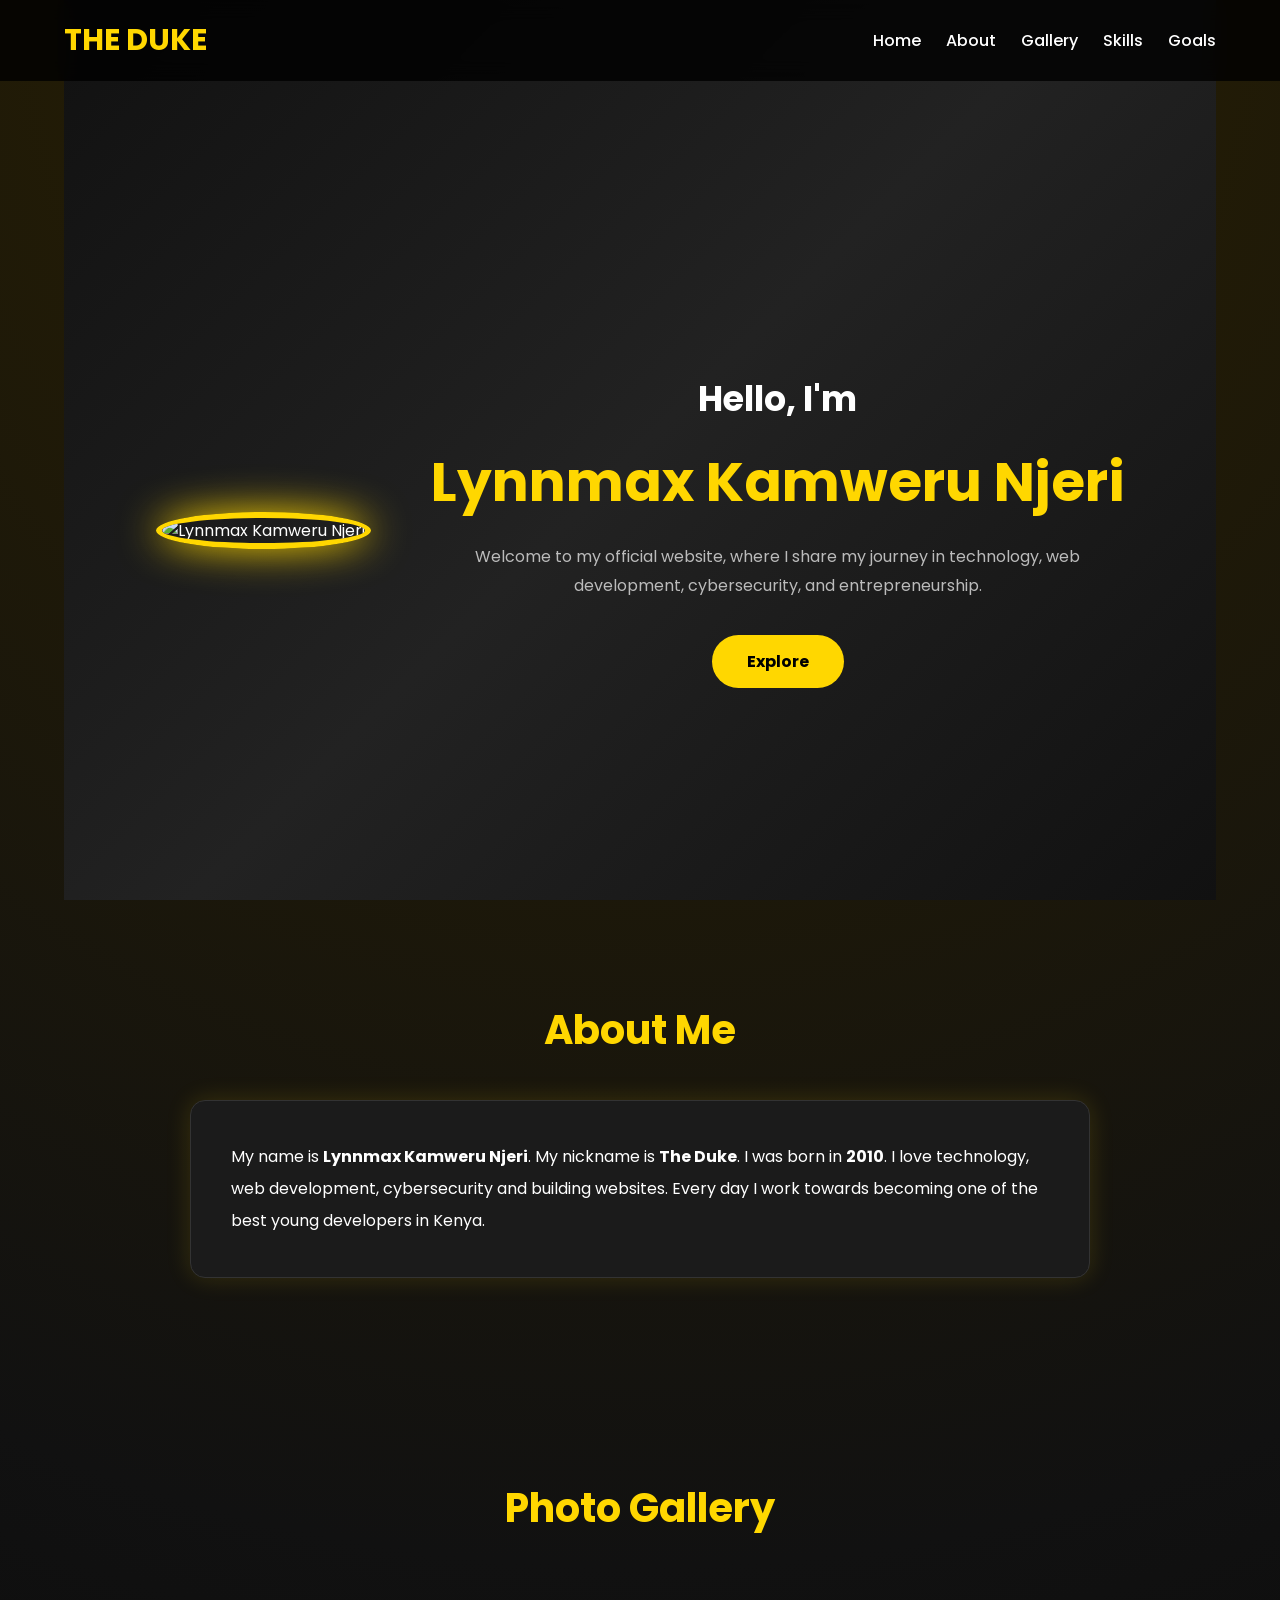
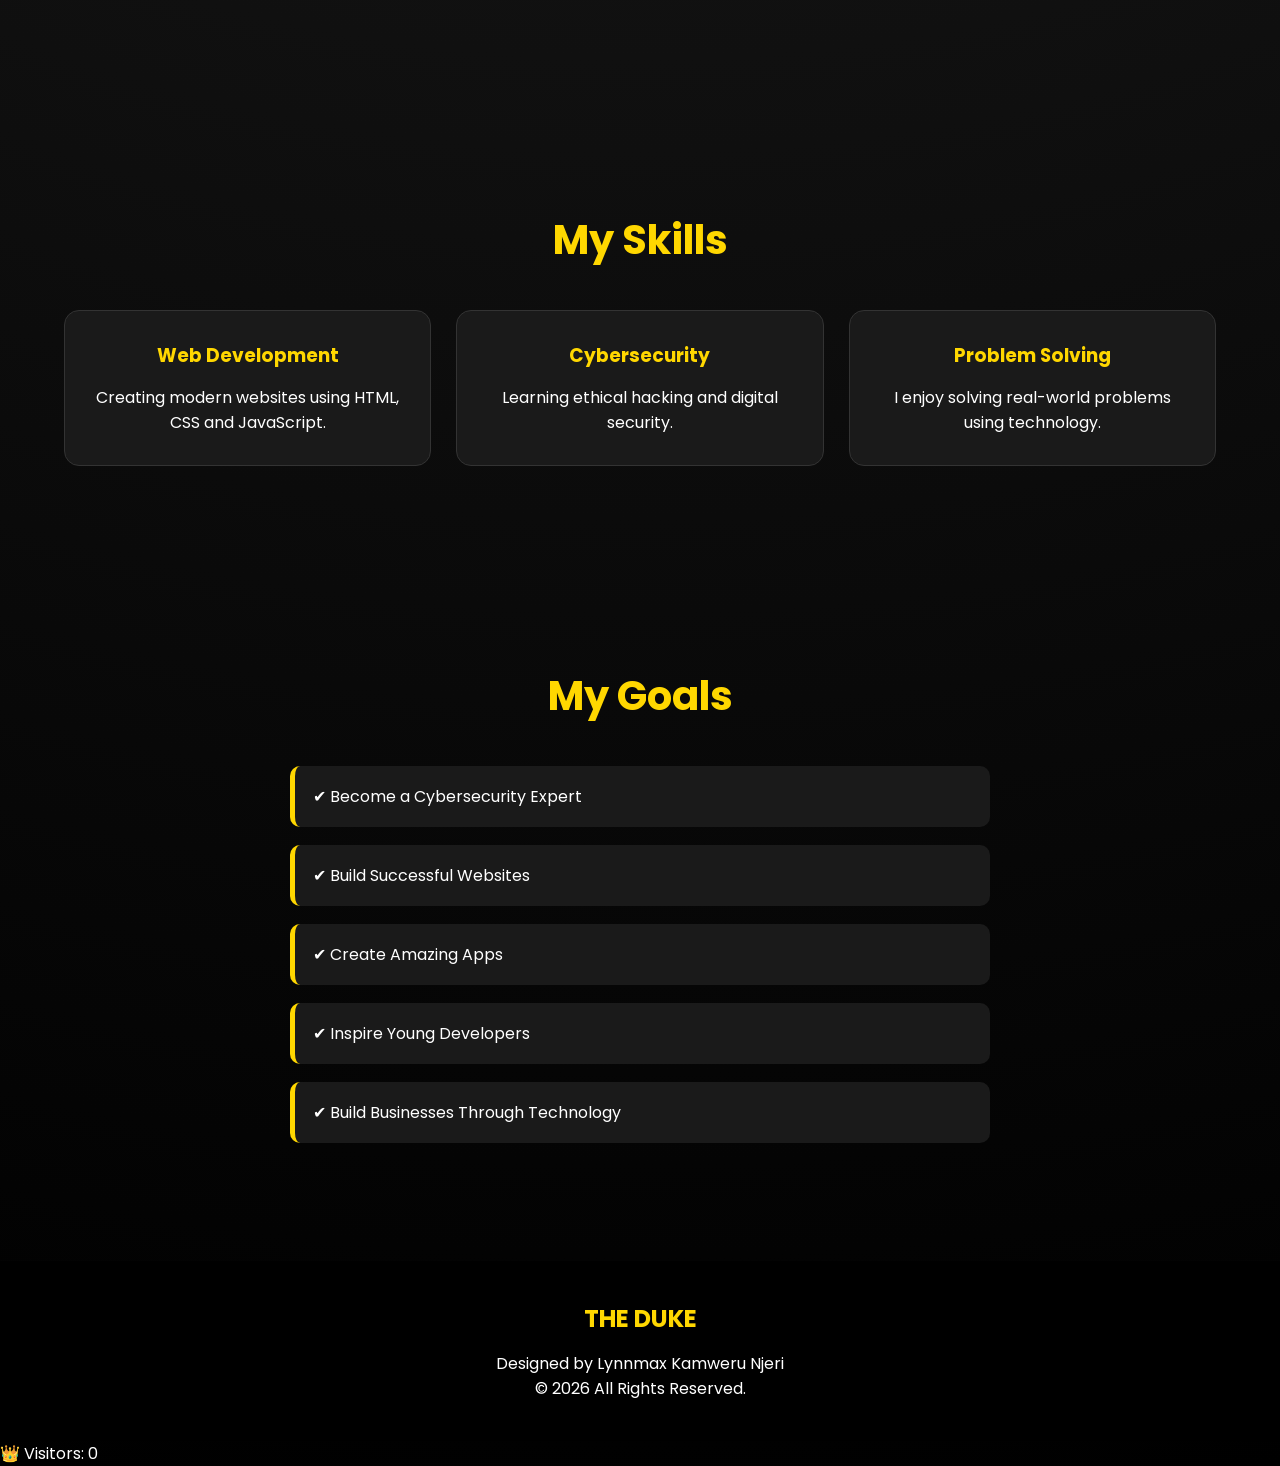
==== index.html @ bd5ee266 "Rename index (1).html to index.html" ====
<!DOCTYPE html>
<html lang="en">
<head>
<meta charset="UTF-8">
<meta name="viewport" content="width=device-width, initial-scale=1.0">

<title>About The Duke | Lynnmax Kamweru Njeri</title>

<link rel="stylesheet" href="style.css">

<link rel="preconnect" href="https://fonts.googleapis.com">
<link href="https://fonts.googleapis.com/css2?family=Poppins:wght@300;400;600;700&display=swap" rel="stylesheet">

</head>
<body>

<header>

<nav>

<h2 class="logo">THE DUKE</h2>

<ul>

<li><a href="#home">Home</a></li>

<li><a href="#about">About</a></li>

<li><a href="#gallery">Gallery</a></li>

<li><a href="#skills">Skills</a></li>

<li><a href="#goals">Goals</a></li>

</ul>

</nav>

</header>

<section class="hero" id="home">

<div class="hero-content">

<div class="profile">
    <img src="images/photo1.jpg" alt="Lynnmax Kamweru Njeri">
</div>

<div class="hero-text">
    <h1>Hello, I'm</h1>
    <h2>Lynnmax Kamweru Njeri</h2>
    <h3><span id="typing"></span></h3>

    <p>
        Welcome to my official website, where I share my journey in technology, web development, cybersecurity, and entrepreneurship.
    </p>

    <a href="#about" class="btn">Explore</a>

</div>

</div>

</section>

<section id="about" class="about">

<h2>About Me</h2>

<div class="about-card">

<p>

My name is <strong>Lynnmax Kamweru Njeri</strong>.

My nickname is
<strong>The Duke</strong>.

I was born in <strong>2010</strong>.

I love technology, web development, cybersecurity and building websites.

Every day I work towards becoming one of the best young developers in Kenya.

</p>

</div>

</section>

<section id="gallery">

<h2>Photo Gallery</h2>

<div class="gallery">

<img src="images/photo1.jpg" alt="">
<img src="images/photo2.jpg" alt="">
<img src="images/photo3.jpg" alt="">
<img src="images/photo4.jpg" alt="">
<img src="images/photo5.jpg" alt="">
<img src="images/photo6.jpg" alt="">
<img src="images/photo7.jpg" alt="">

</div>

</section>

<section id="skills">

<h2>My Skills</h2>

<div class="cards">

<div class="card">
<h3>Web Development</h3>
<p>Creating modern websites using HTML, CSS and JavaScript.</p>
</div>

<div class="card">
<h3>Cybersecurity</h3>
<p>Learning ethical hacking and digital security.</p>
</div>

<div class="card">
<h3>Problem Solving</h3>
<p>I enjoy solving real-world problems using technology.</p>
</div>

</div>

</section>

<section id="goals">

<h2>My Goals</h2>

<ul class="goals">

<li>✔ Become a Cybersecurity Expert</li>

<li>✔ Build Successful Websites</li>

<li>✔ Create Amazing Apps</li>

<li>✔ Inspire Young Developers</li>

<li>✔ Build Businesses Through Technology</li>

</ul>

</section>

<footer>

<h2>THE DUKE</h2>

<p>
Designed by Lynnmax Kamweru Njeri
</p>

<p>
© 2026 All Rights Reserved.
</p>

</footer>

<script src="script.js"></script>

<div class="visitor-counter">
    👑 Visitors: <span id="visitorCount">0</span>
</div>
<button id="topBtn">⬆</button>
</body>
<div id="progressBar"></div>
<div id="loader">
<h1>THE DUKE</h1>
</div>
</html>
---- style.css ----
*{
    margin:0;
    padding:0;
    box-sizing:border-box;
    font-family:'Poppins',sans-serif;
}

html{
    scroll-behavior:smooth;
}

body{
    background:#0d0d0d;
    color:white;
    overflow-x:hidden;
}

/* Navigation */

header{
    position:fixed;
    width:100%;
    top:0;
    left:0;
    background:rgba(0,0,0,.8);
    backdrop-filter:blur(10px);
    z-index:1000;
}

nav{
    width:90%;
    margin:auto;
    display:flex;
    justify-content:space-between;
    align-items:center;
    padding:18px 0;
}

.logo{
    color:gold;
    font-size:30px;
    font-weight:700;
}

nav ul{
    display:flex;
    list-style:none;
}

nav ul li{
    margin-left:25px;
}

nav ul li a{
    color:white;
    text-decoration:none;
    transition:.3s;
    font-weight:500;
}

nav ul li a:hover{
    color:gold;
}

/* Hero */

.hero{
    height:100vh;
    display:flex;
    justify-content:center;
    align-items:center;
    text-align:center;
    padding:20px;
    background:linear-gradient(135deg,#111,#222,#111);
}

.hero h1{
    font-size:35px;
}

.hero h2{
    font-size:55px;
    color:gold;
    margin:15px 0;
}

.hero h3{
    font-size:28px;
    margin-bottom:20px;
    color:#ddd;
}

.hero p{
    max-width:650px;
    margin:auto;
    line-height:1.8;
    color:#bbb;
}

.btn{
    display:inline-block;
    margin-top:35px;
    background:gold;
    color:black;
    padding:14px 35px;
    border-radius:40px;
    text-decoration:none;
    font-weight:bold;
    transition:.3s;
}

.btn:hover{
    transform:scale(1.05);
}

/* Sections */

section{
    width:90%;
    margin:auto;
    padding:100px 0;
}

section h2{
    text-align:center;
    color:gold;
    font-size:40px;
    margin-bottom:40px;
}

.about-card{
    max-width:900px;
    margin:auto;
    background:#1b1b1b;
    padding:40px;
    border-radius:15px;
    border:1px solid #333;
    line-height:2;
    box-shadow:0 0 25px rgba(255,215,0,.15);
}

/* Gallery */

.gallery{
    display:grid;
    grid-template-columns:repeat(auto-fit,minmax(250px,1fr));
    gap:20px;
}

.gallery img{
    width:100%;
    border-radius:15px;
    cursor:pointer;
    transition:.4s;
    border:3px solid transparent;
}

.gallery img:hover{
    transform:scale(1.05);
    border-color:gold;
    box-shadow:0 0 25px gold;
}

/* Skills */

.cards{
    display:grid;
    grid-template-columns:repeat(auto-fit,minmax(250px,1fr));
    gap:25px;
}

.card{
    background:#1a1a1a;
    padding:30px;
    border-radius:15px;
    text-align:center;
    transition:.4s;
    border:1px solid #333;
}

.card:hover{
    transform:translateY(-10px);
    box-shadow:0 0 20px gold;
}

.card h3{
    color:gold;
    margin-bottom:15px;
}

/* Goals */

.goals{
    max-width:700px;
    margin:auto;
    list-style:none;
}

.goals li{
    background:#1a1a1a;
    margin:18px 0;
    padding:18px;
    border-left:5px solid gold;
    border-radius:10px;
    transition:.3s;
}

.goals li:hover{
    transform:translateX(10px);
}

/* Footer */

footer{
    background:black;
    text-align:center;
    padding:40px 20px;
}

footer h2{
    color:gold;
    margin-bottom:15px;
}

/* Scrollbar */

::-webkit-scrollbar{
    width:10px;
}

::-webkit-scrollbar-thumb{
    background:gold;
    border-radius:20px;
}

::-webkit-scrollbar-track{
    background:#111;
}

/* Responsive */

@media(max-width:768px){

nav{
    flex-direction:column;
}

nav ul{
    margin-top:15px;
    flex-wrap:wrap;
    justify-content:center;
}

nav ul li{
    margin:10px;
}

.hero h2{
    font-size:36px;
}

.hero h3{
    font-size:22px;
}

section h2{
    font-size:30px;
}

.about-card{
    padding:25px;
}

}
/* Scroll Animation */

.hidden{
    opacity:0;
    transform:translateY(60px);
    transition:all .8s ease;
}

.show{
    opacity:1;
    transform:translateY(0);
}

/* Lightbox */

#lightbox{
    position:fixed;
    top:0;
    left:0;
    width:100%;
    height:100%;
    background:rgba(0,0,0,.9);
    display:none;
    justify-content:center;
    align-items:center;
    z-index:9999;
}

#lightbox.active{
    display:flex;
}

#lightbox img{
    max-width:90%;
    max-height:90%;
    border-radius:15px;
    border:4px solid gold;
}
body{
    background:
    radial-gradient(circle at top,#2b2100,#111 50%,#000);
}
#progressBar{
position:fixed;
top:0;
left:0;
height:5px;
background:gold;
width:0%;
z-index:99999;
}
#loader{
position:fixed;
width:100%;
height:100%;
background:black;
display:flex;
justify-content:center;
align-items:center;
z-index:999999;
transition:1s;
}

#loader h1{
color:gold;
font-size:60px;
}
#topBtn{
position:fixed;
bottom:30px;
right:30px;
background:gold;
color:black;
border:none;
padding:15px;
border-radius:50%;
font-size:20px;
cursor:pointer;
display:none;
}
.hero-content{
display:flex;
align-items:center;
justify-content:center;
gap:60px;
flex-wrap:wrap;
}

.profile img{
width:300px;
height:300px;
object-fit:cover;
border-radius:50%;
border:6px solid gold;
box-shadow:0 0 40px gold;
transition:.4s;
}

.profile img:hover{
transform:scale(1.05);
box-shadow:0 0 60px gold;
}
header {
    position: fixed;
    top: 0;
    width: 100%;
    z-index: 1000;
}

.hero {
    padding-top: 180px; /* Push content below the fixed header */
}
.profile-img {
    width: 250px;
    height: 250px;
    border-radius: 50%;
    object-fit: cover;
    display: block;
    margin: 0 auto;
}
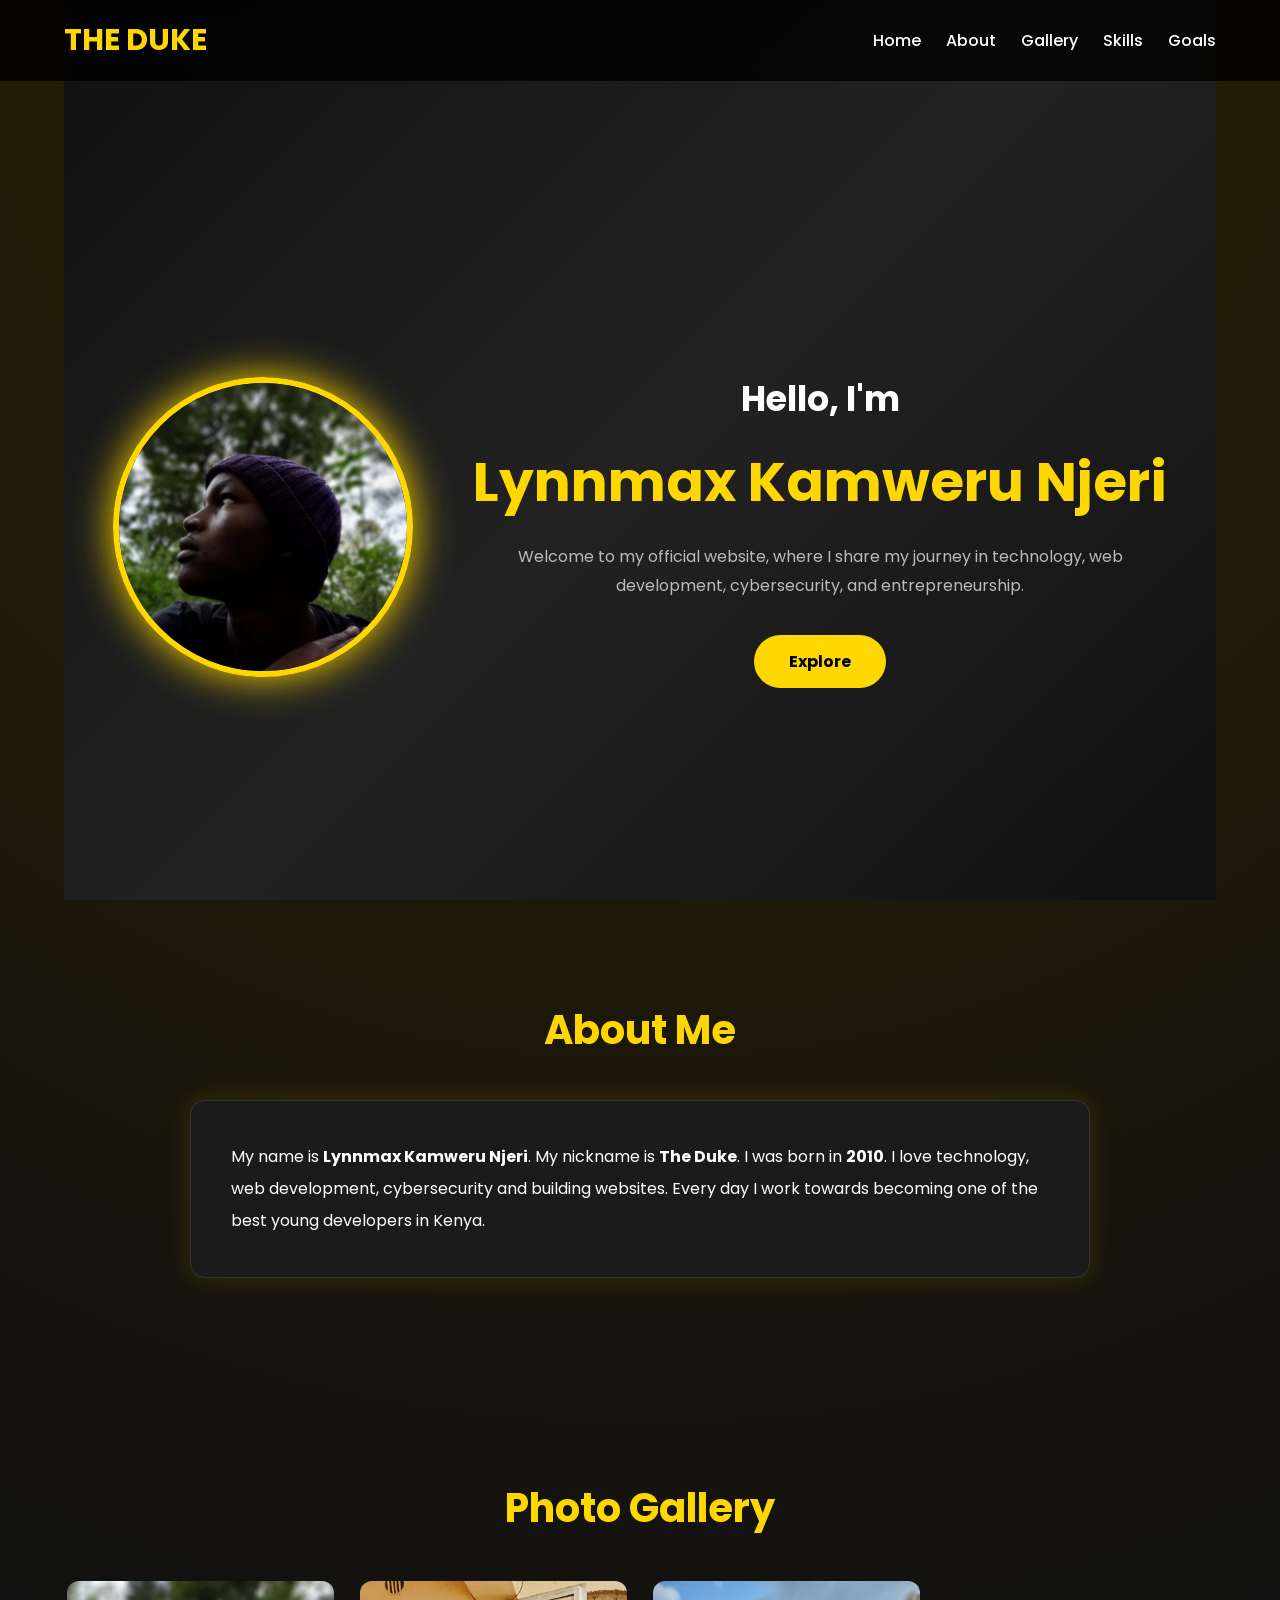
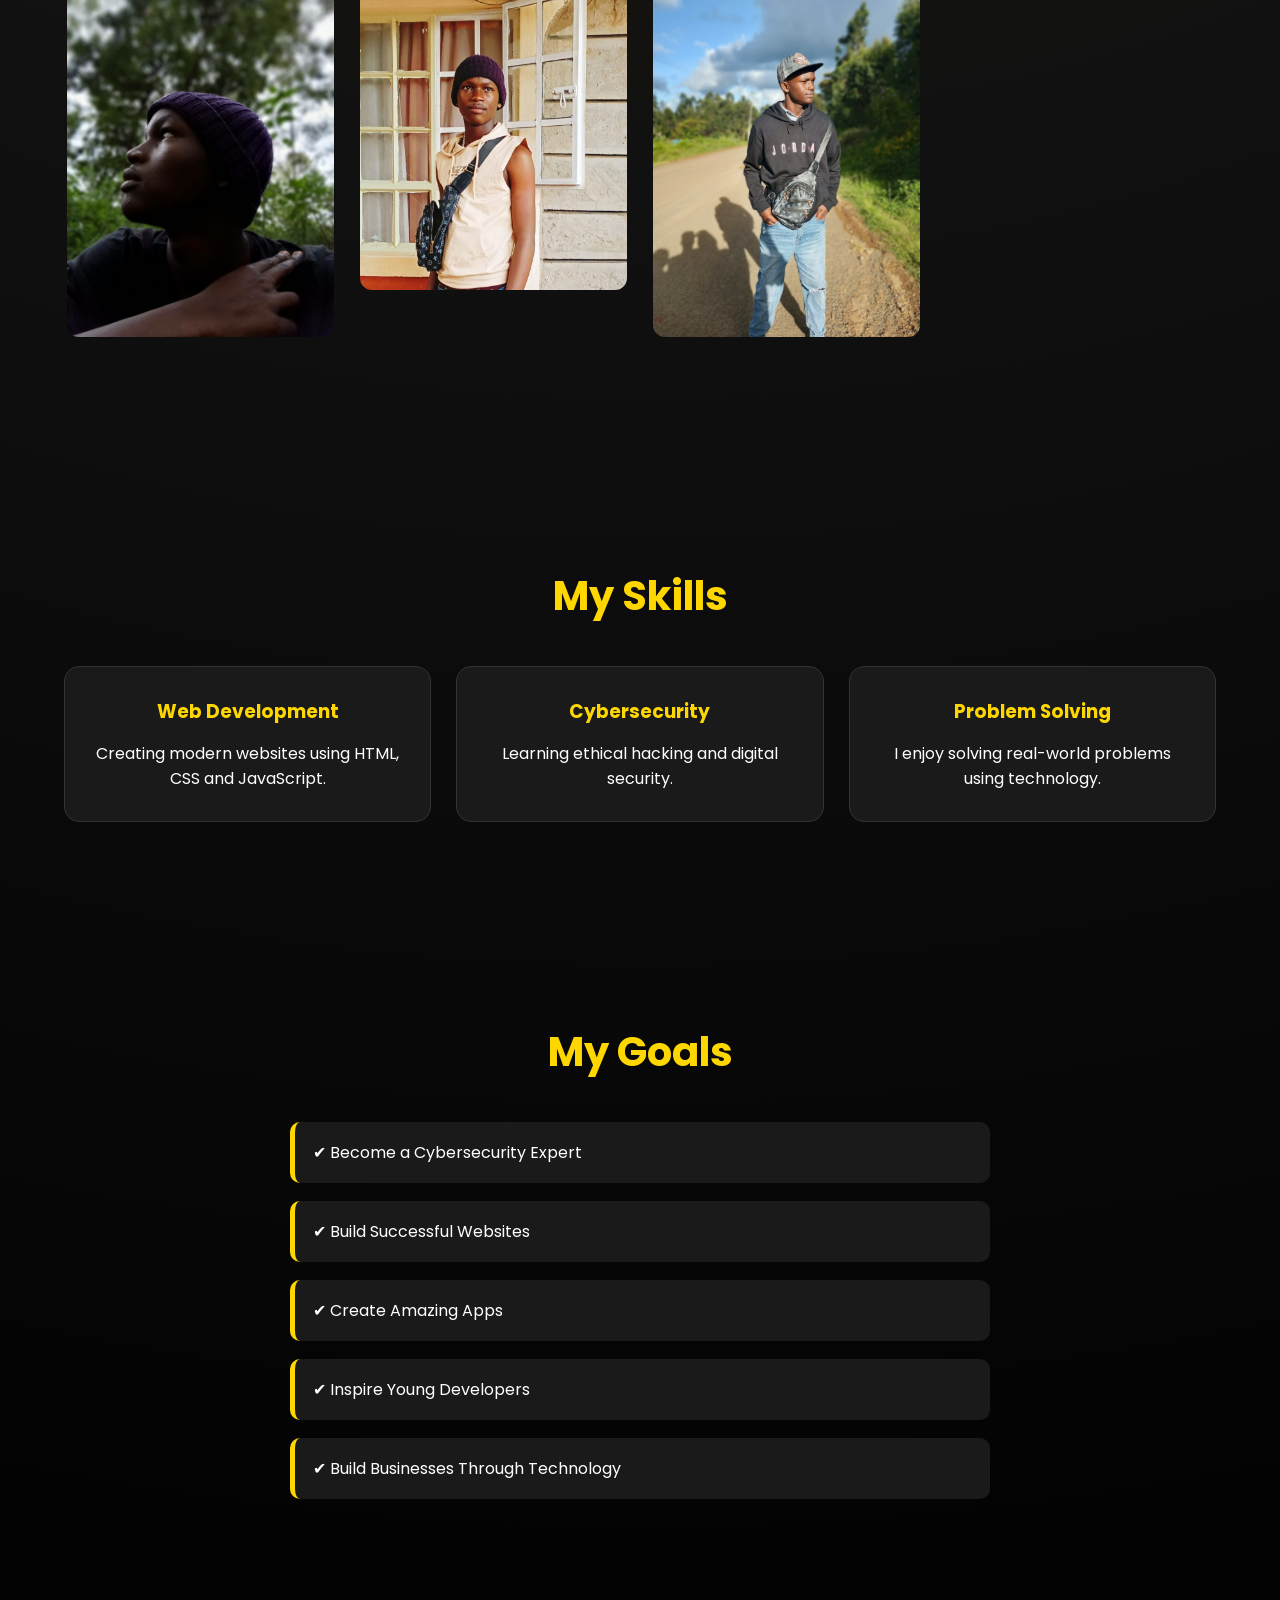
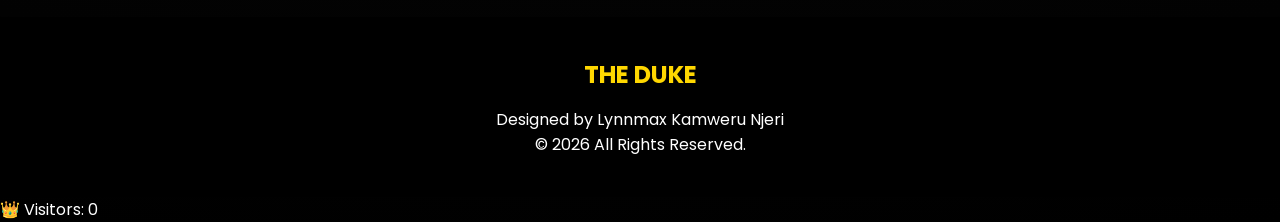
==== commit 15663143: "Change image paths in index.html Updated image source paths to remove 'images/' prefix." ====
--- a/index.html
+++ b/index.html
@@ -43,7 +43,7 @@
 <div class="hero-content">
 
 <div class="profile">
-    <img src="images/photo1.jpg" alt="Lynnmax Kamweru Njeri">
+    <img src="photo1.jpg" alt="Lynnmax Kamweru Njeri">
 </div>
 
 <div class="hero-text">
@@ -94,13 +94,13 @@
 
 <div class="gallery">
 
-<img src="images/photo1.jpg" alt="">
-<img src="images/photo2.jpg" alt="">
-<img src="images/photo3.jpg" alt="">
-<img src="images/photo4.jpg" alt="">
-<img src="images/photo5.jpg" alt="">
-<img src="images/photo6.jpg" alt="">
-<img src="images/photo7.jpg" alt="">
+<img src="photo1.jpg" alt="">
+<img src="photo2.jpg" alt="">
+<img src="photo3.jpg" alt="">
+<img src="photo4.jpg" alt="">
+<img src="photo5.jpg" alt="">
+<img src="photo6.jpg" alt="">
+<img src="photo7.jpg" alt="">
 
 </div>
 
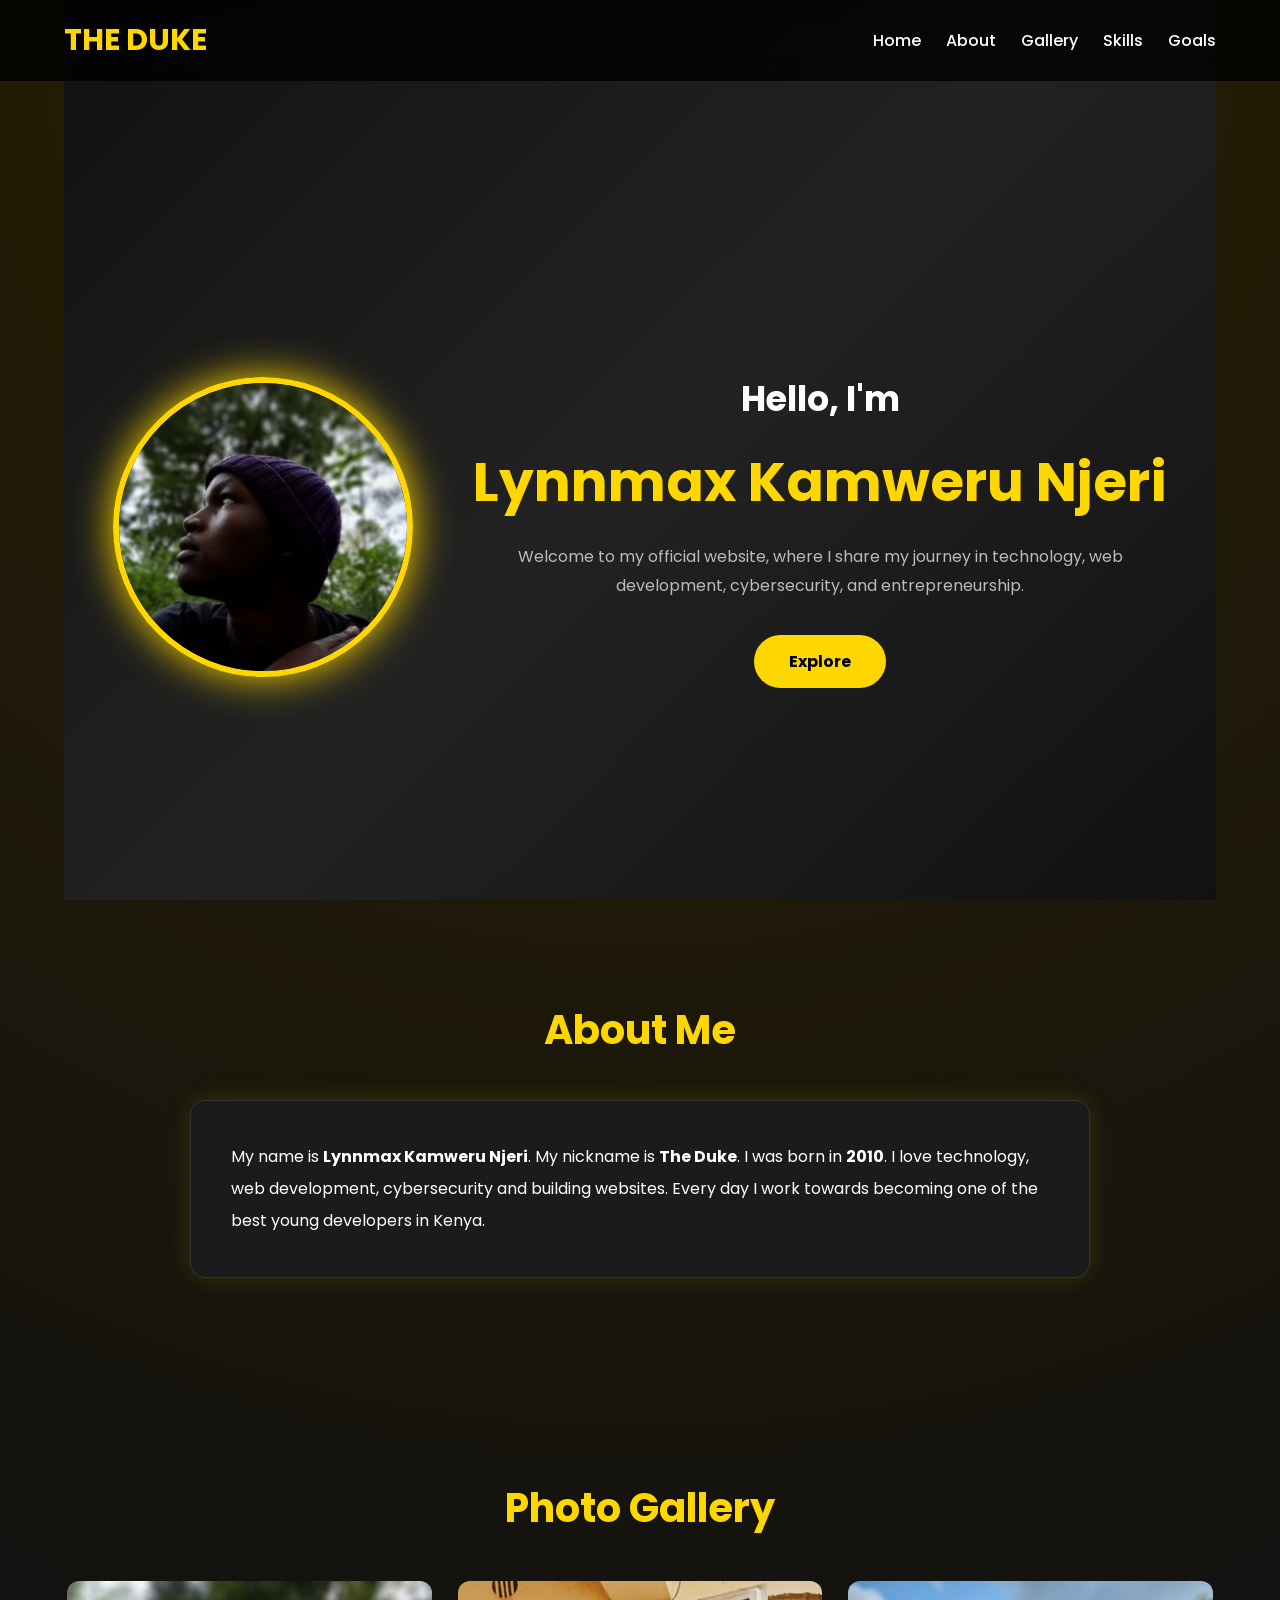
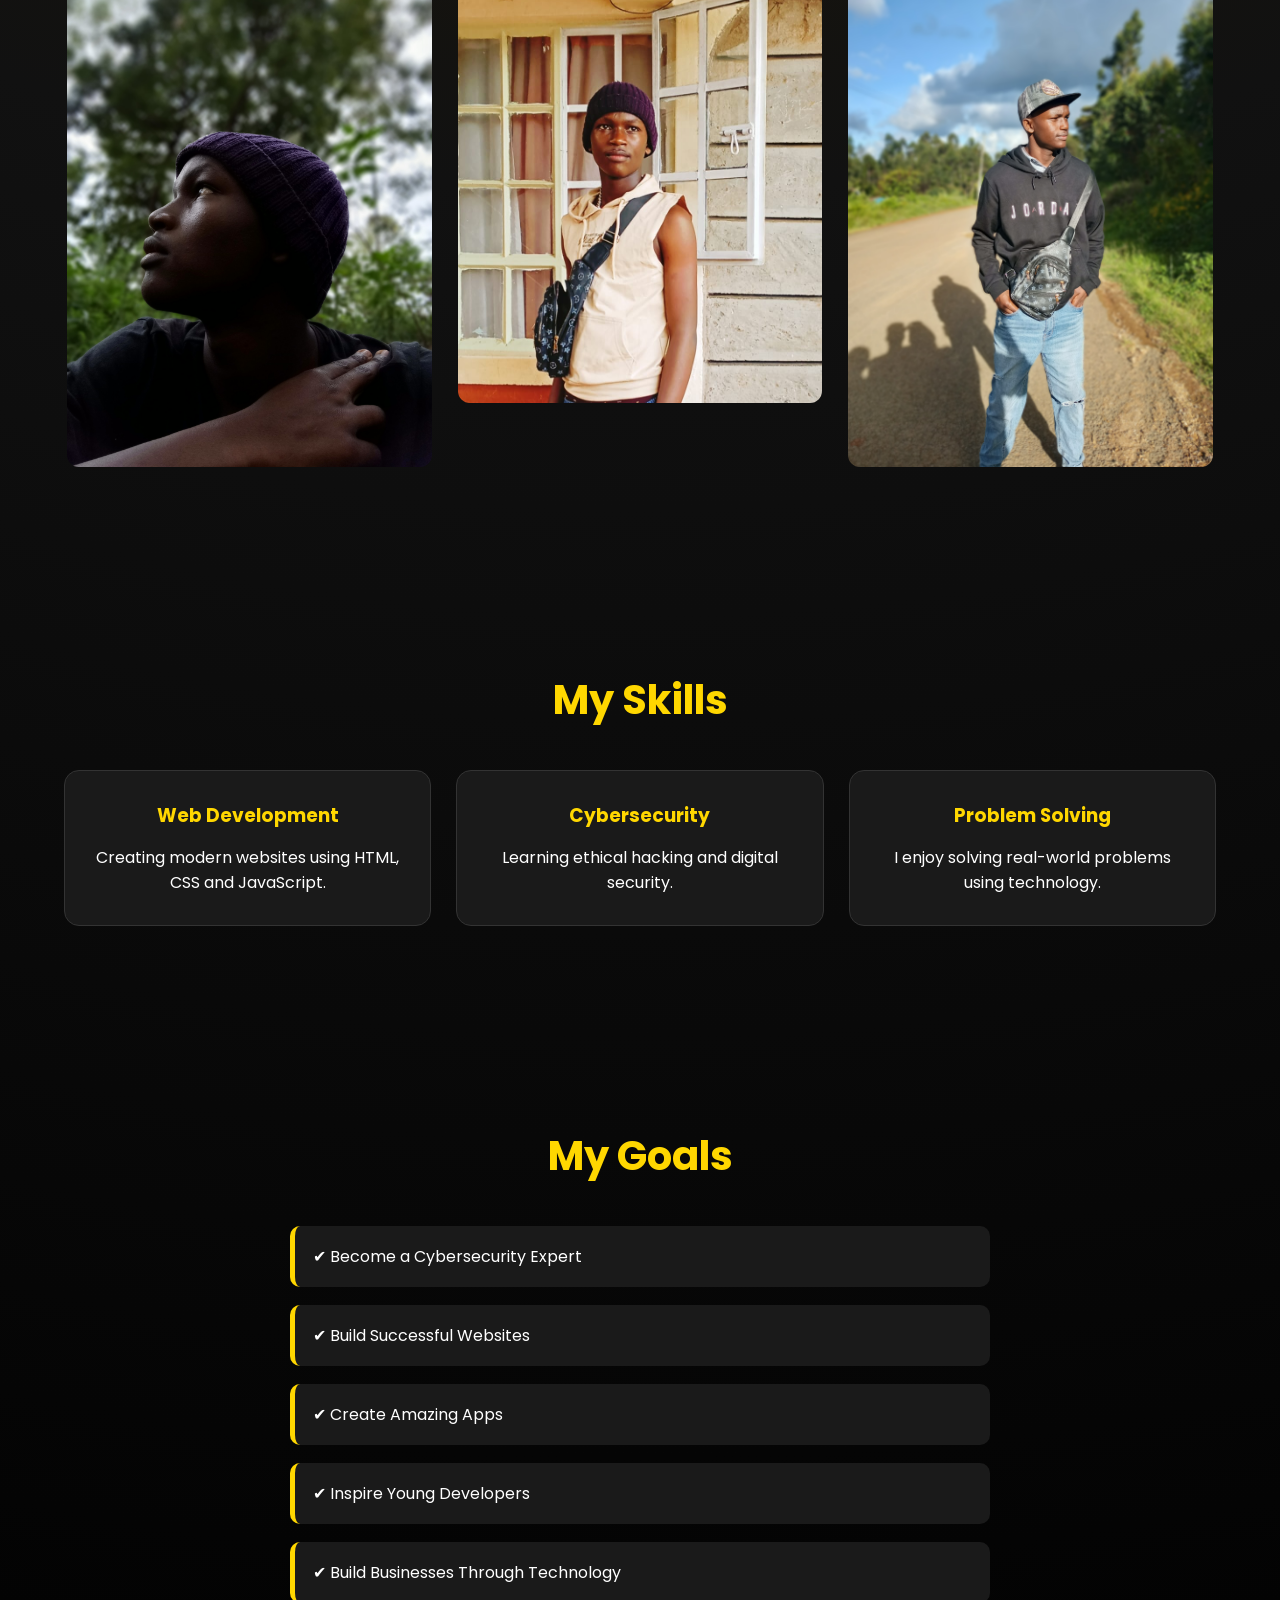
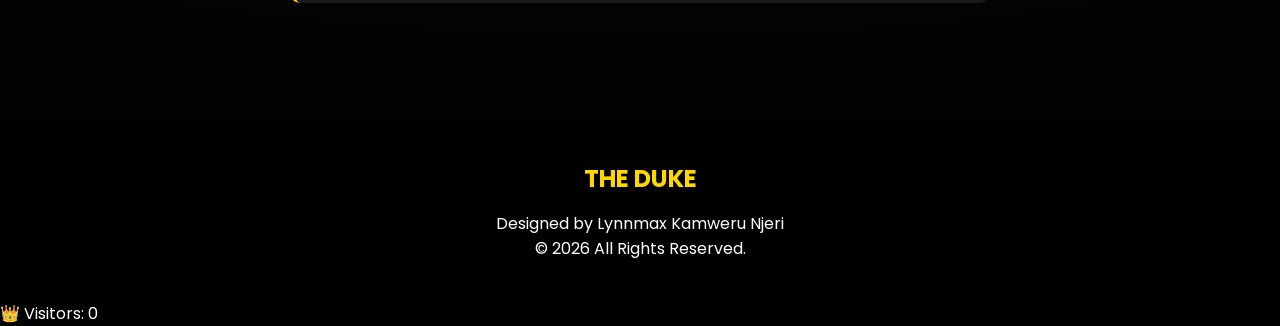
==== commit d8e1c42b: "Remove unused image elements from index.html Removed multiple image elements from the HTML." ====
--- a/index.html
+++ b/index.html
@@ -97,10 +97,6 @@
 <img src="photo1.jpg" alt="">
 <img src="photo2.jpg" alt="">
 <img src="photo3.jpg" alt="">
-<img src="photo4.jpg" alt="">
-<img src="photo5.jpg" alt="">
-<img src="photo6.jpg" alt="">
-<img src="photo7.jpg" alt="">
 
 </div>
 
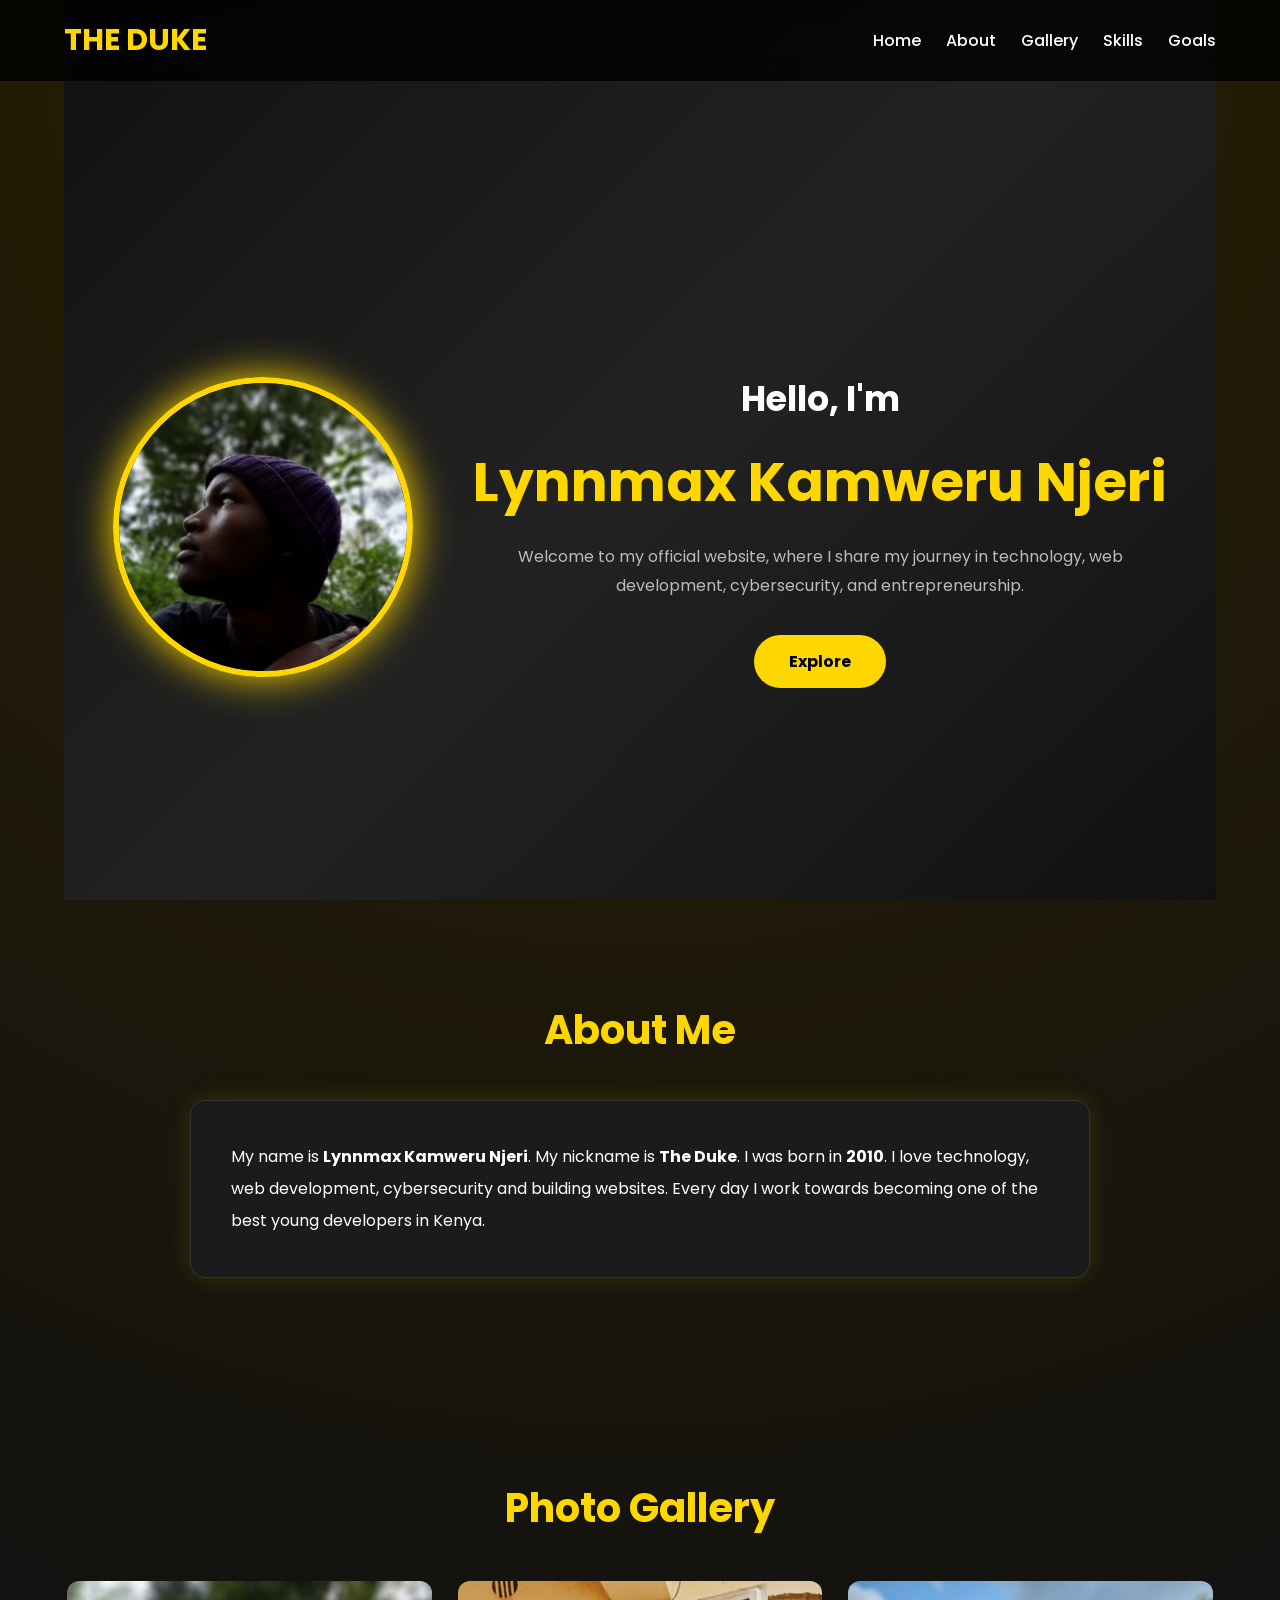
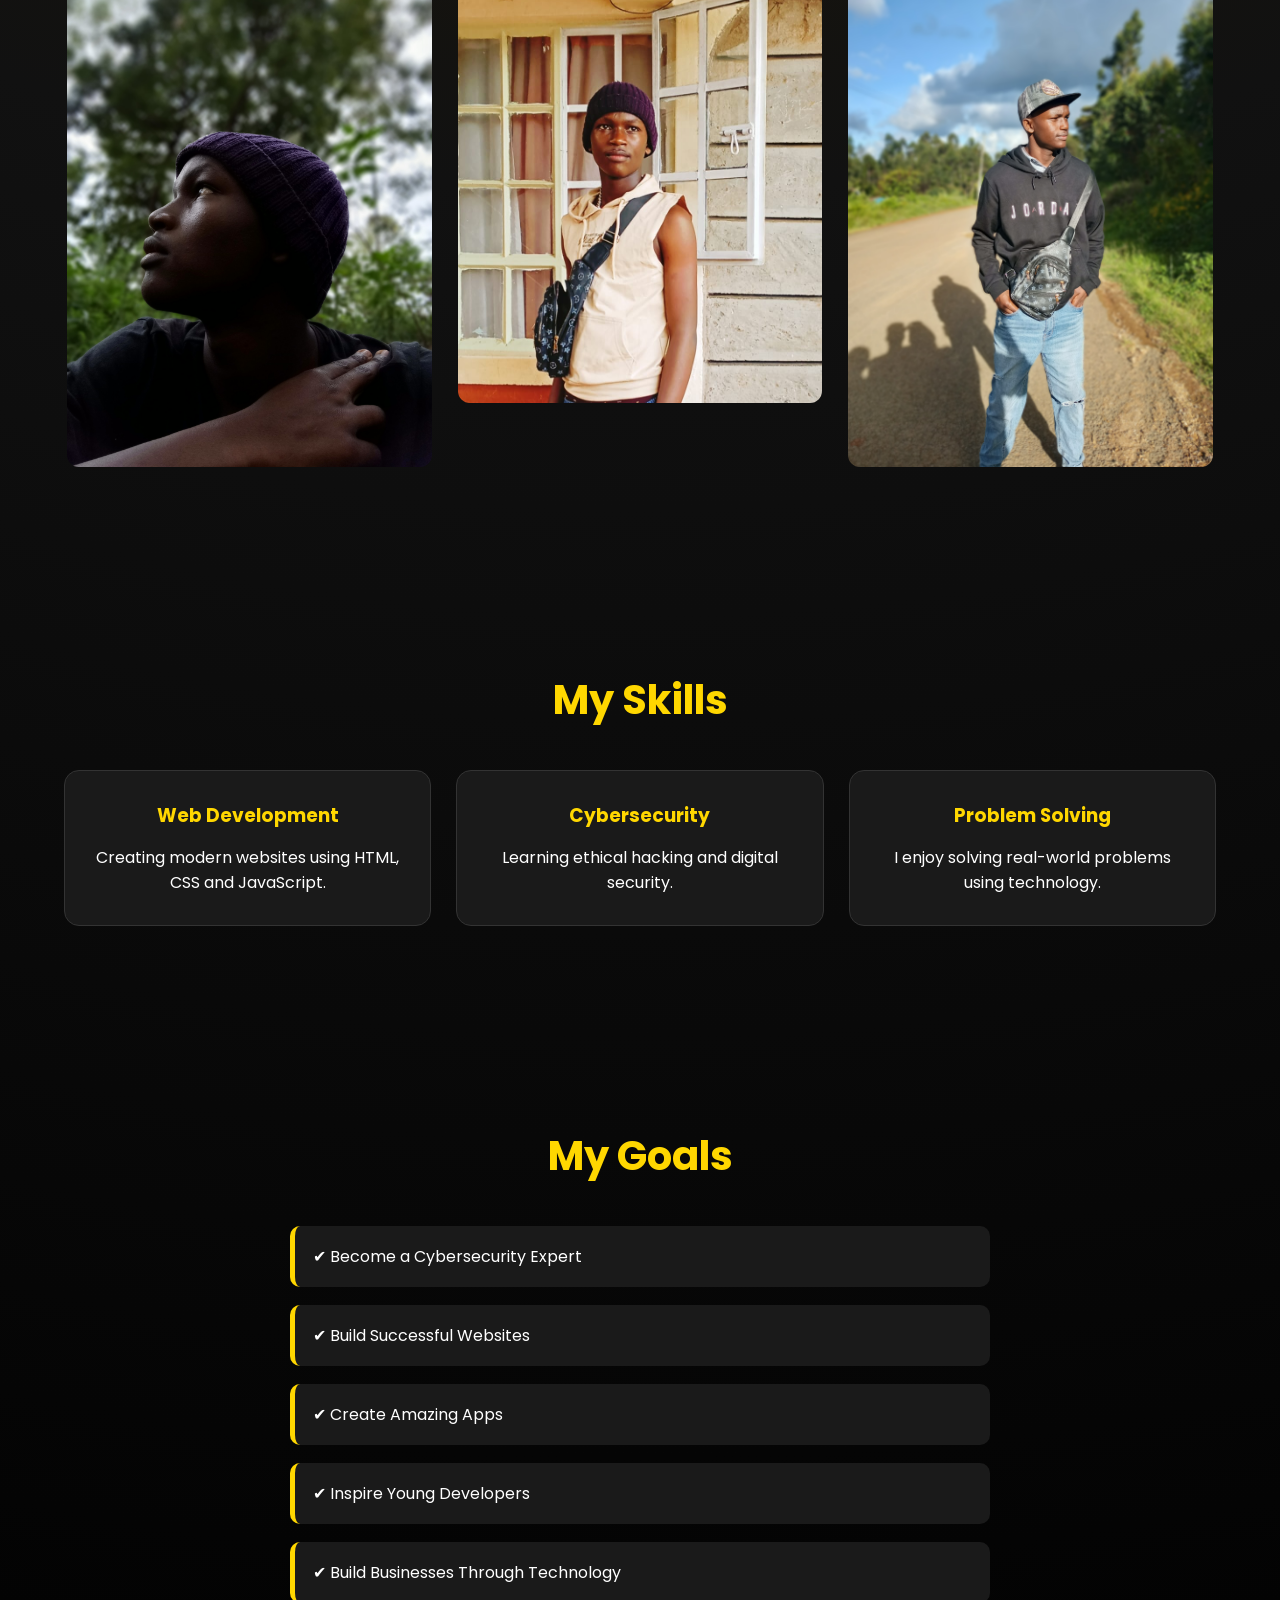
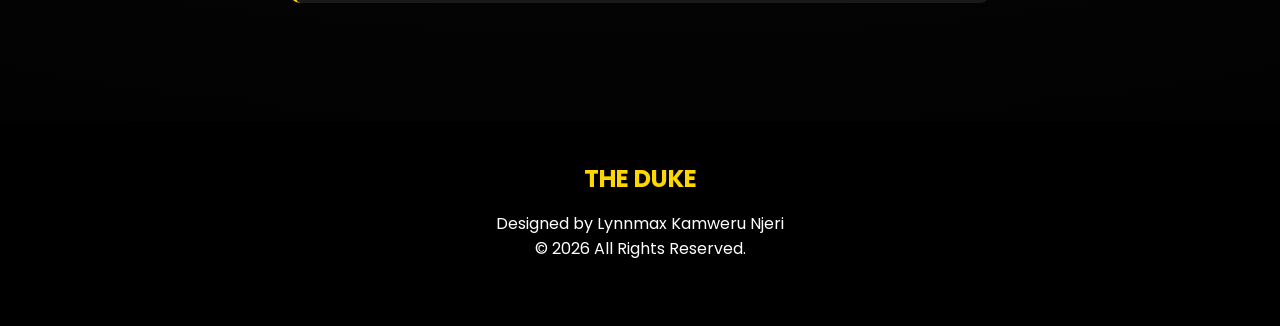
==== commit a3174d1e: "Add progress bar, loader, and visitor counter Added progress bar, loader, visitor counter, and butto" ====
--- a/index.html
+++ b/index.html
@@ -161,15 +161,19 @@
 
 </footer>
 
-<script src="script.js"></script>
+<div id="progressBar"></div>
+
+<div id="loader">
+    <h1>THE DUKE</h1>
+</div>
 
 <div class="visitor-counter">
     👑 Visitors: <span id="visitorCount">0</span>
 </div>
+
 <button id="topBtn">⬆</button>
+
+<script src="script.js"></script>
+
 </body>
-<div id="progressBar"></div>
-<div id="loader">
-<h1>THE DUKE</h1>
-</div>
 </html>
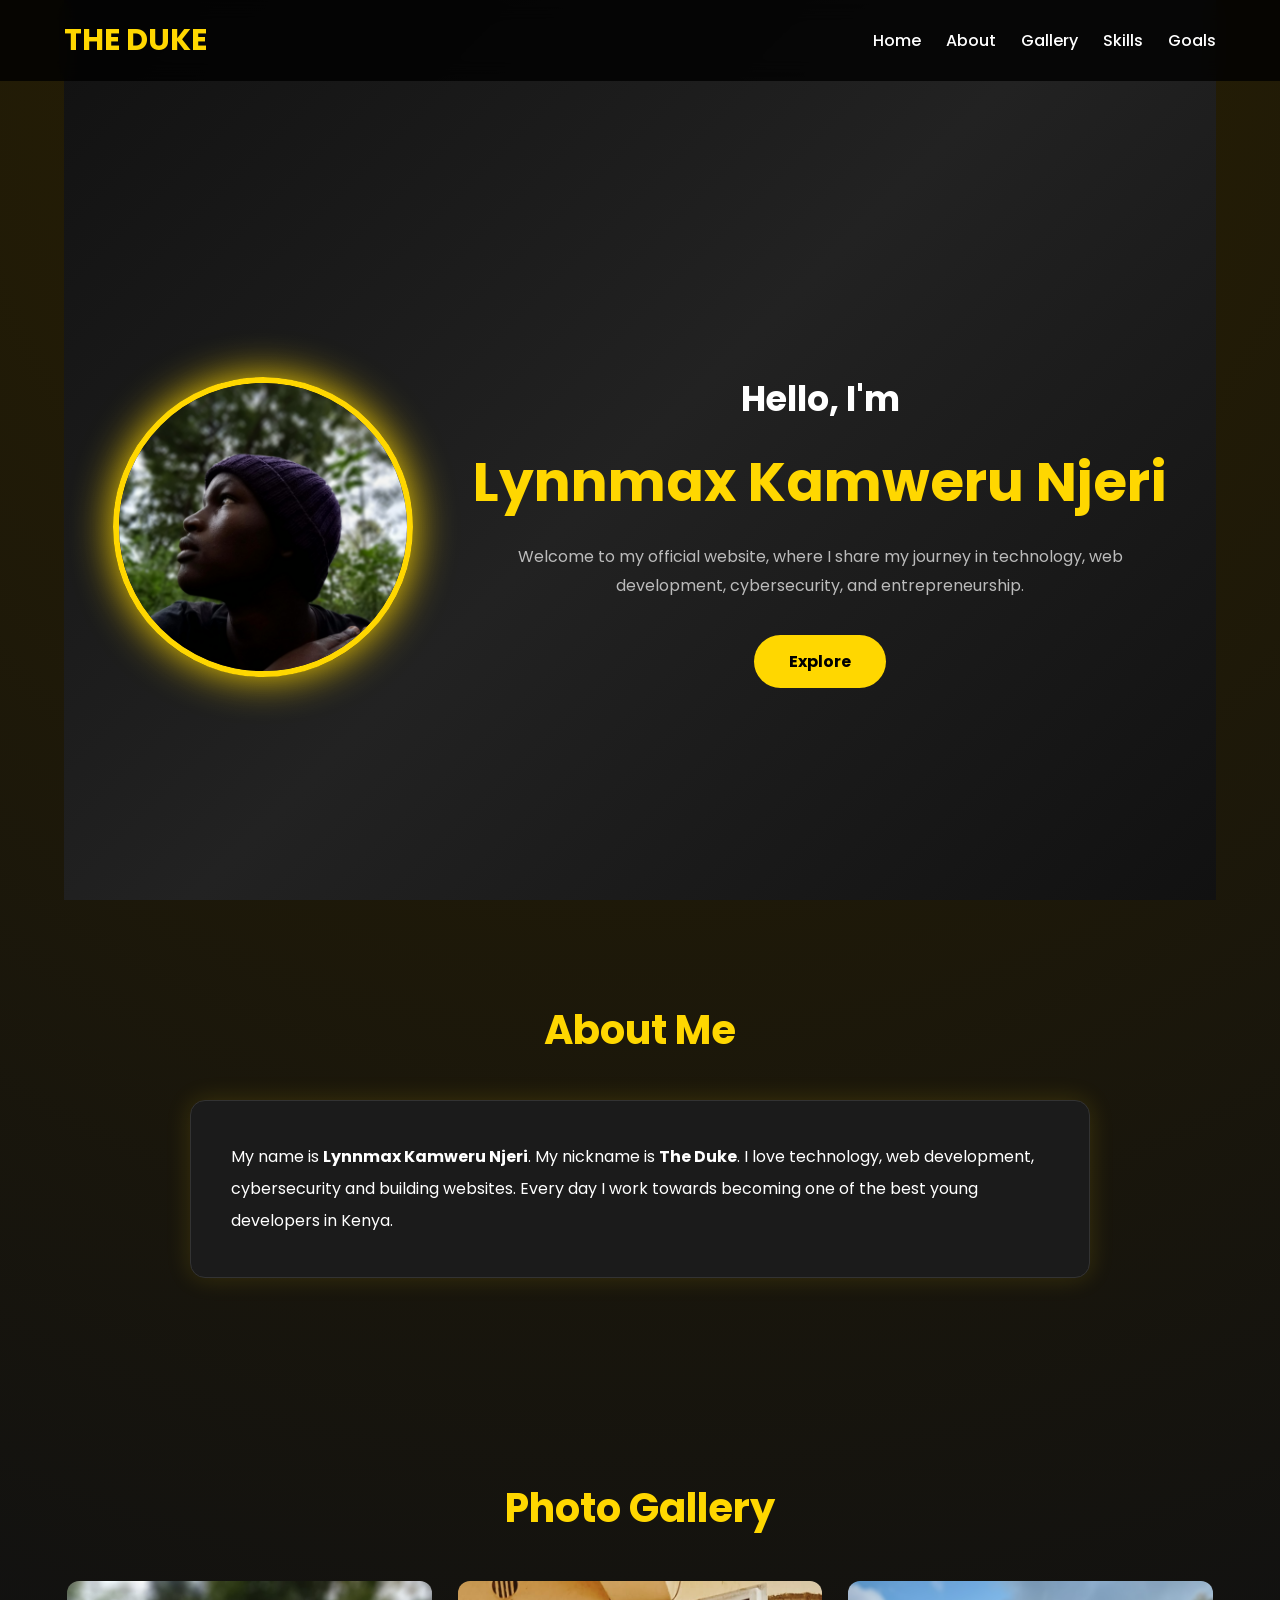
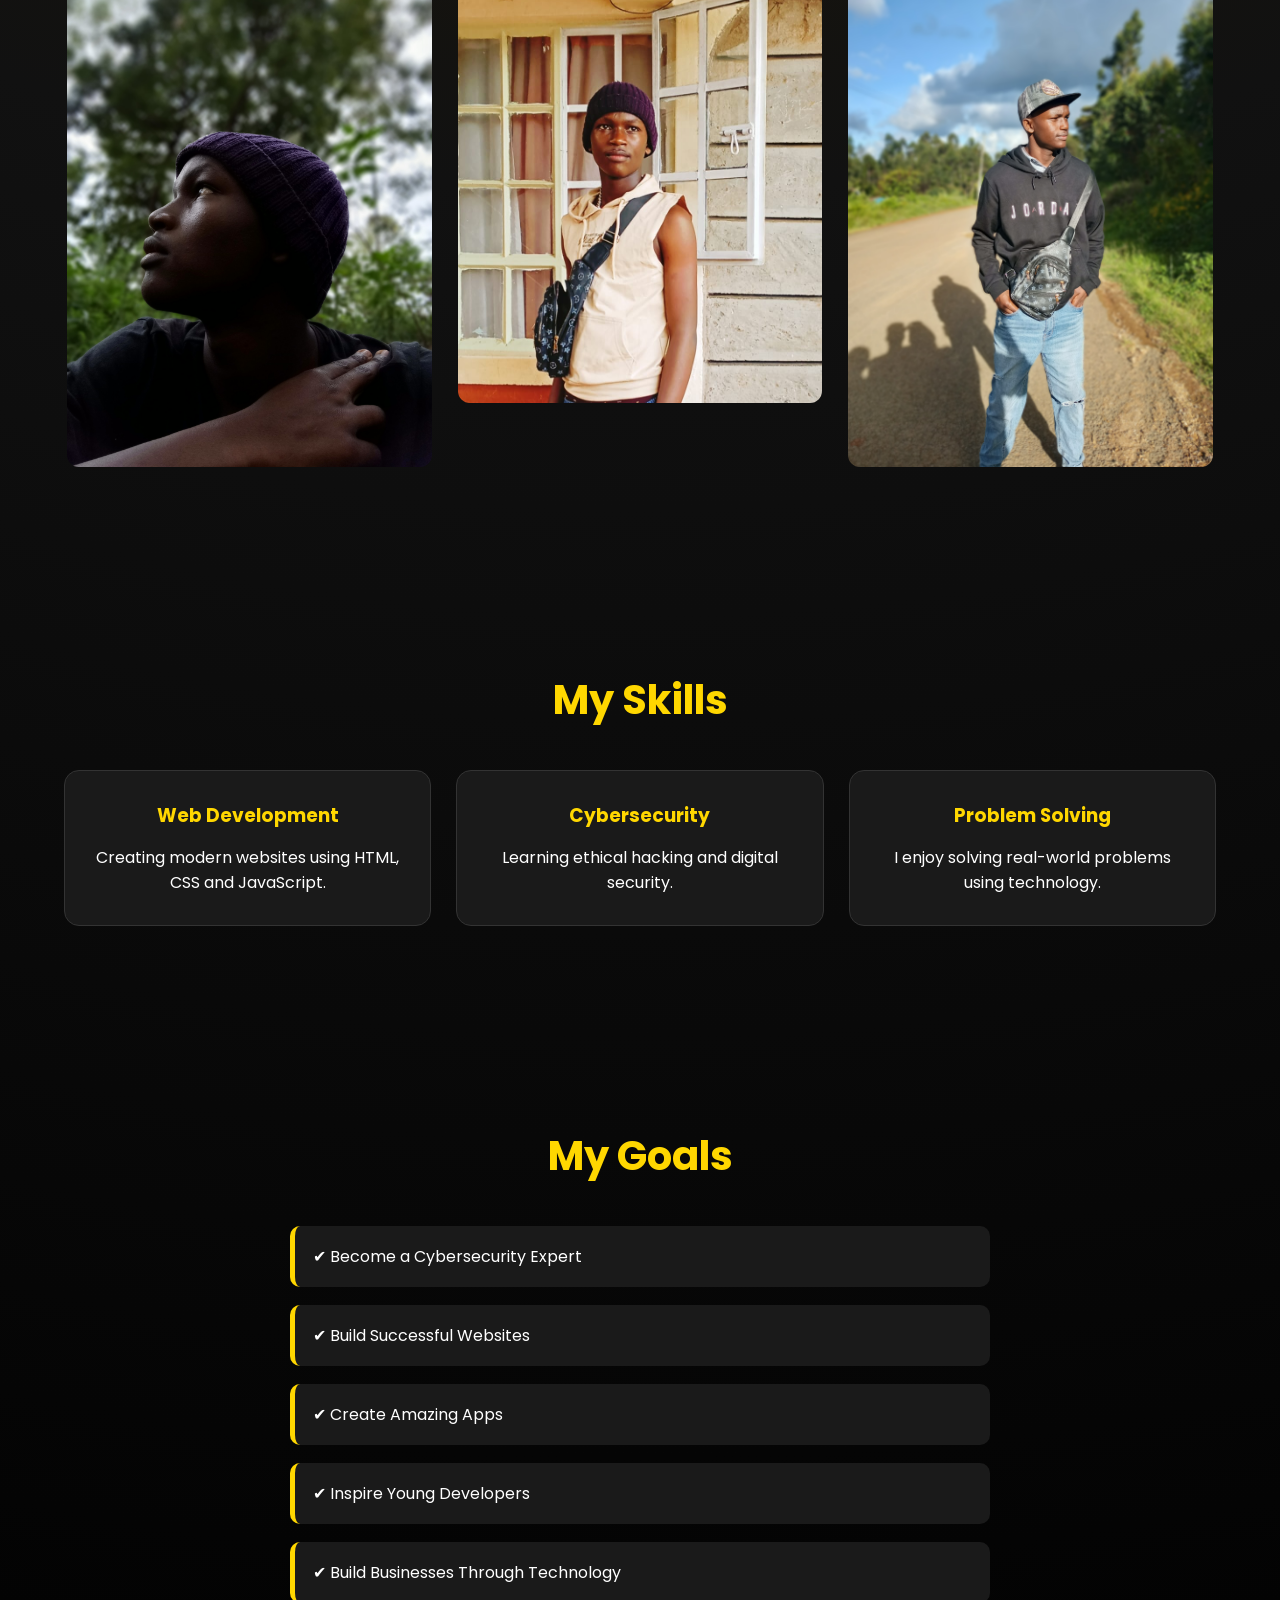
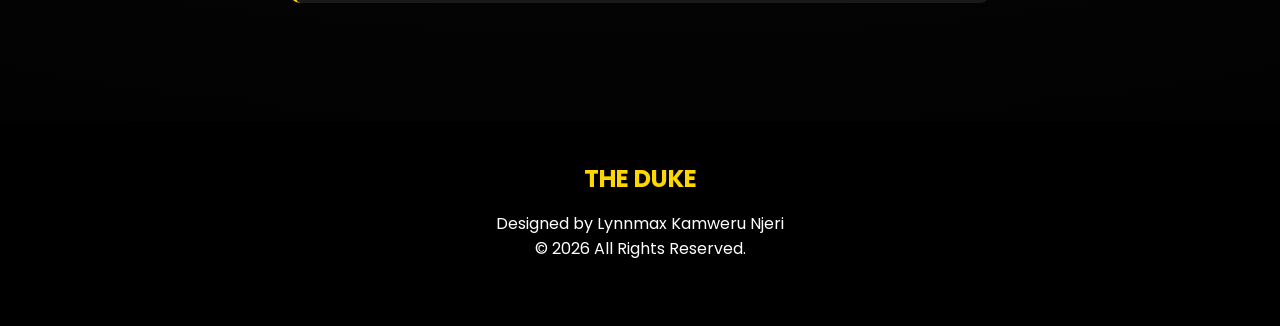
==== commit 94dcdbf0: "Update index.html" ====
--- a/index.html
+++ b/index.html
@@ -75,8 +75,6 @@
 
 My nickname is
 <strong>The Duke</strong>.
-
-I was born in <strong>2010</strong>.
 
 I love technology, web development, cybersecurity and building websites.
 
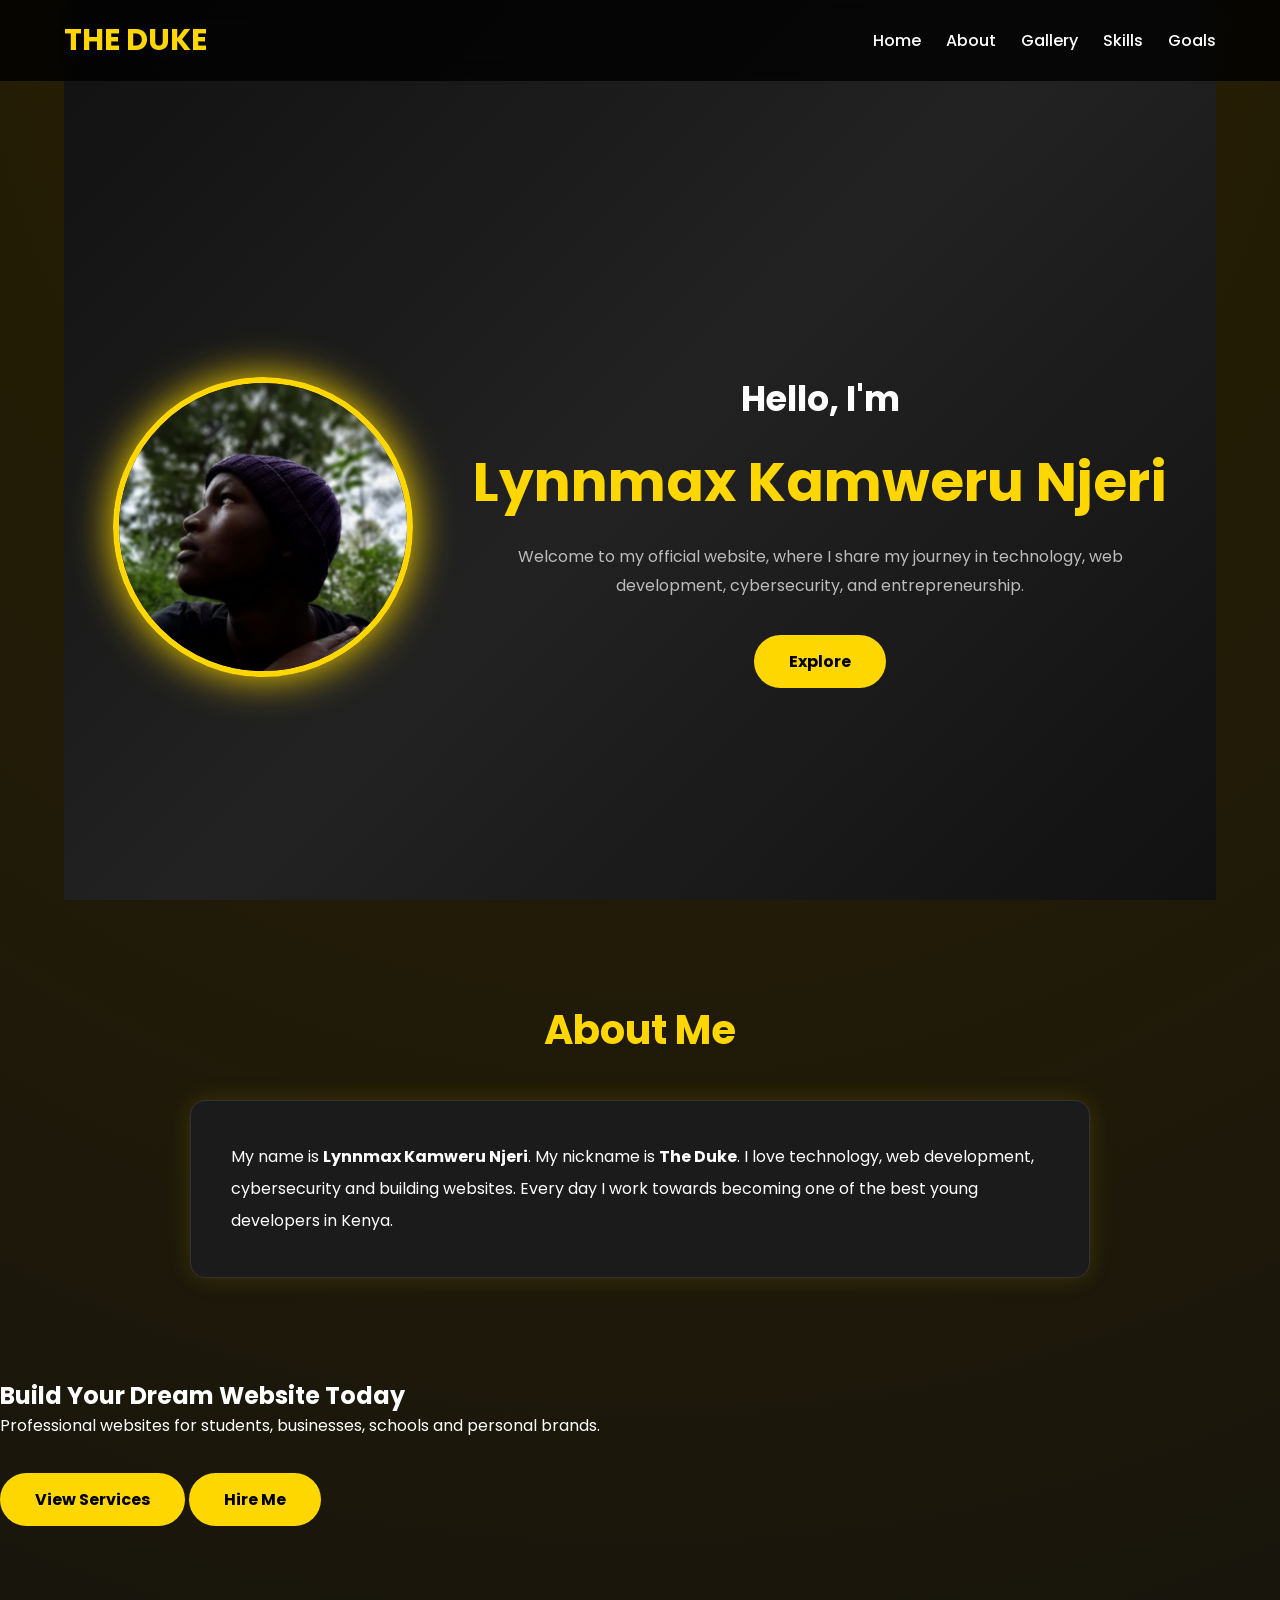
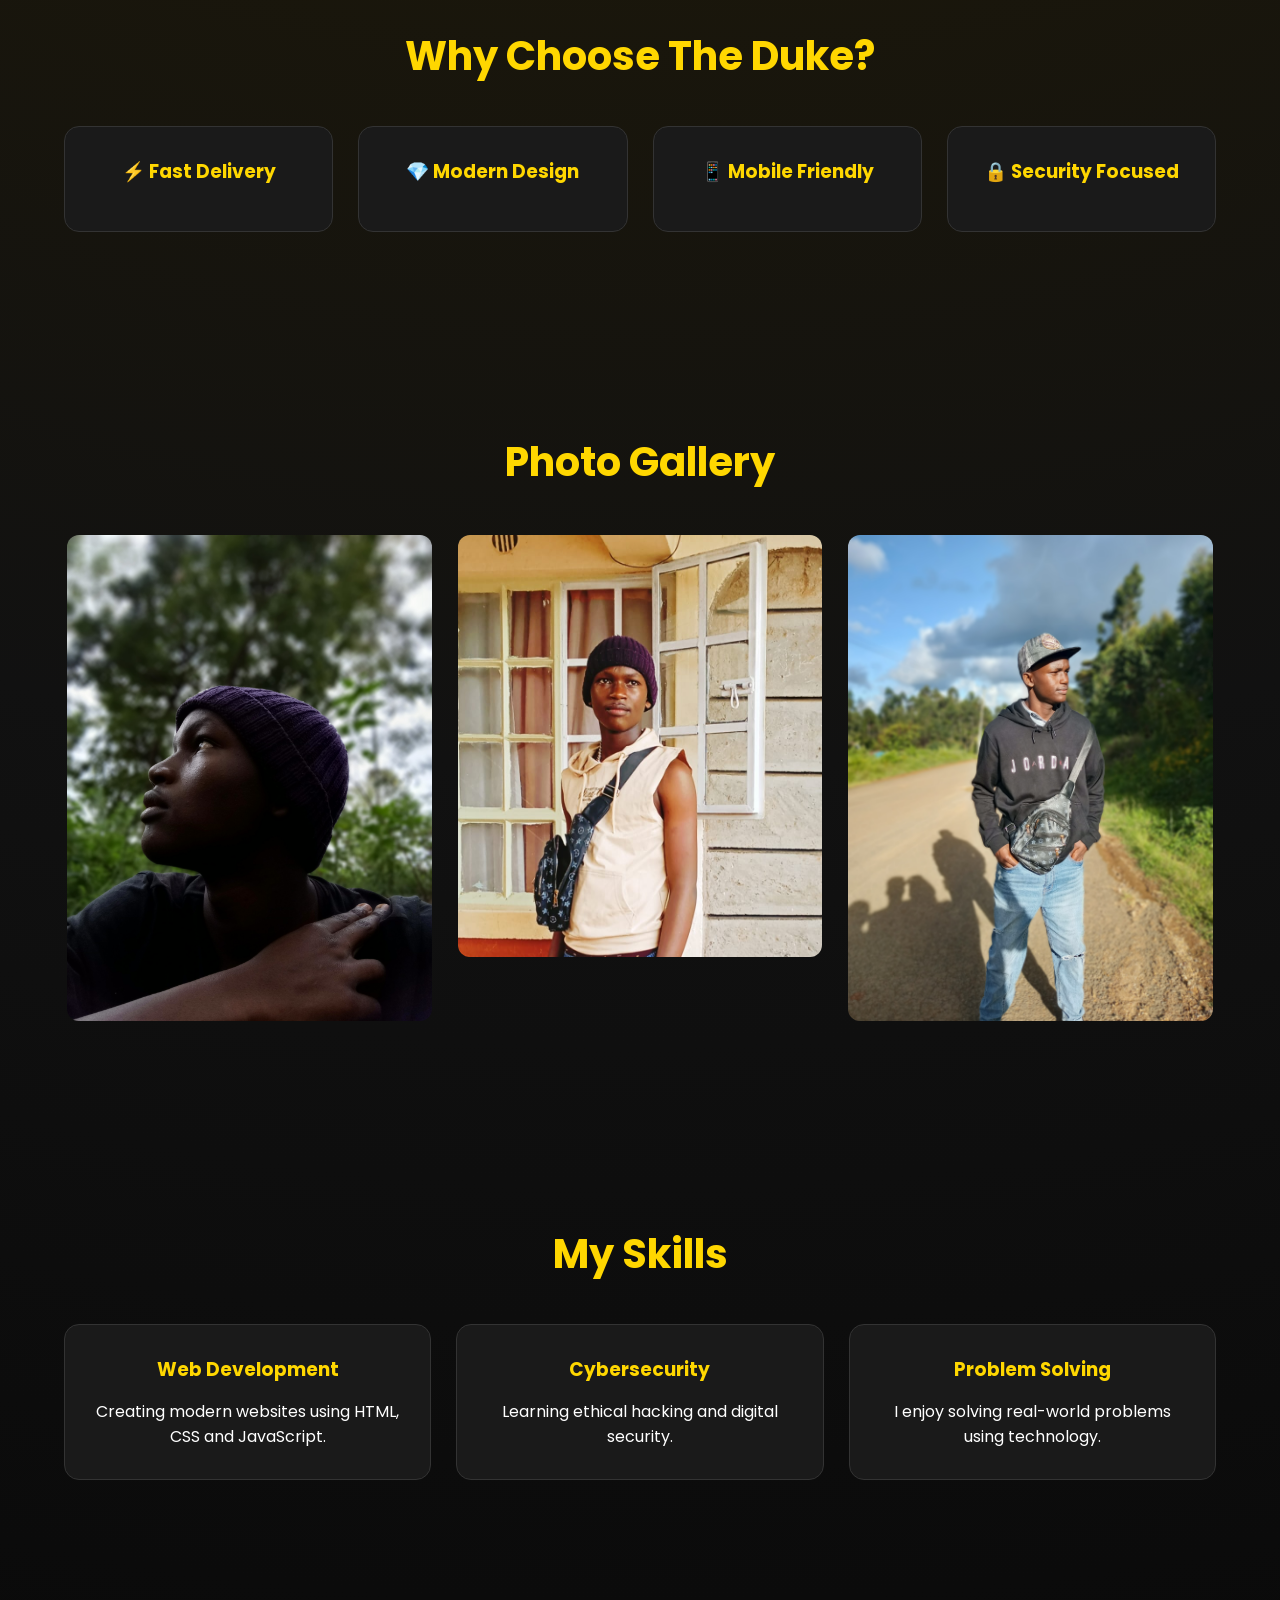
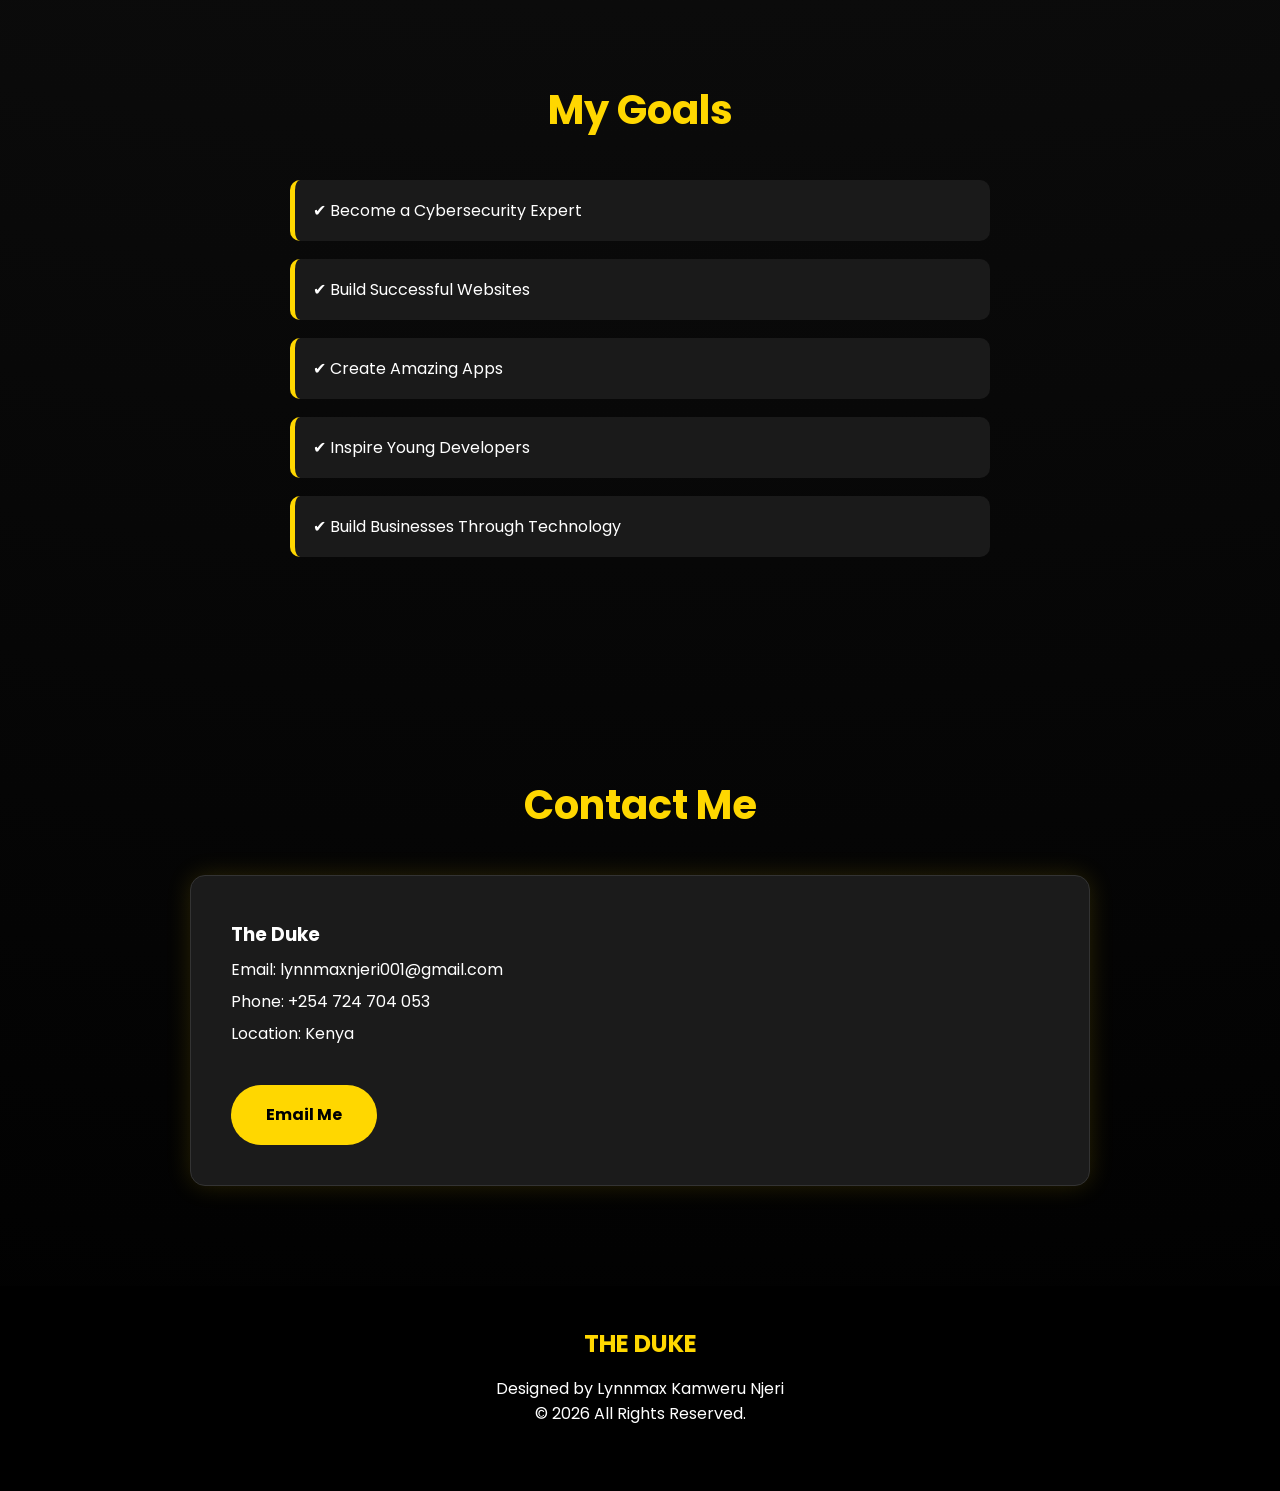
==== commit b8ad4da6: "Enhance index.html with new sections and content Added sections for services, contact information, a" ====
--- a/index.html
+++ b/index.html
@@ -85,6 +85,40 @@
 </div>
 
 </section>
+<h2>Build Your Dream Website Today</h2>
+
+<p>
+Professional websites for students, businesses, schools and personal brands.
+</p>
+
+<a href="#services" class="btn">View Services</a>
+<a href="#contact" class="btn">Hire Me</a>
+</section>
+    <section>
+
+<h2>Why Choose The Duke?</h2>
+
+<div class="cards">
+
+<div class="card">
+<h3>⚡ Fast Delivery</h3>
+</div>
+
+<div class="card">
+<h3>💎 Modern Design</h3>
+</div>
+
+<div class="card">
+<h3>📱 Mobile Friendly</h3>
+</div>
+
+<div class="card">
+<h3>🔒 Security Focused</h3>
+</div>
+
+</div>
+
+</section>
 
 <section id="gallery">
 
@@ -144,6 +178,25 @@
 </ul>
 
 </section>
+<section id="contact">
+
+<h2>Contact Me</h2>
+
+<div class="about-card">
+
+<h3>The Duke</h3>
+
+<p>Email: lynnmaxnjeri001@gmail.com</p>
+
+<p>Phone: +254 724 704 053</p>
+
+<p>Location: Kenya</p>
+
+<a class="btn" href="mailto: lynnmaxnjeri001@gmail.com">Email Me</a>
+
+</div>
+
+</section>
 
 <footer>
 
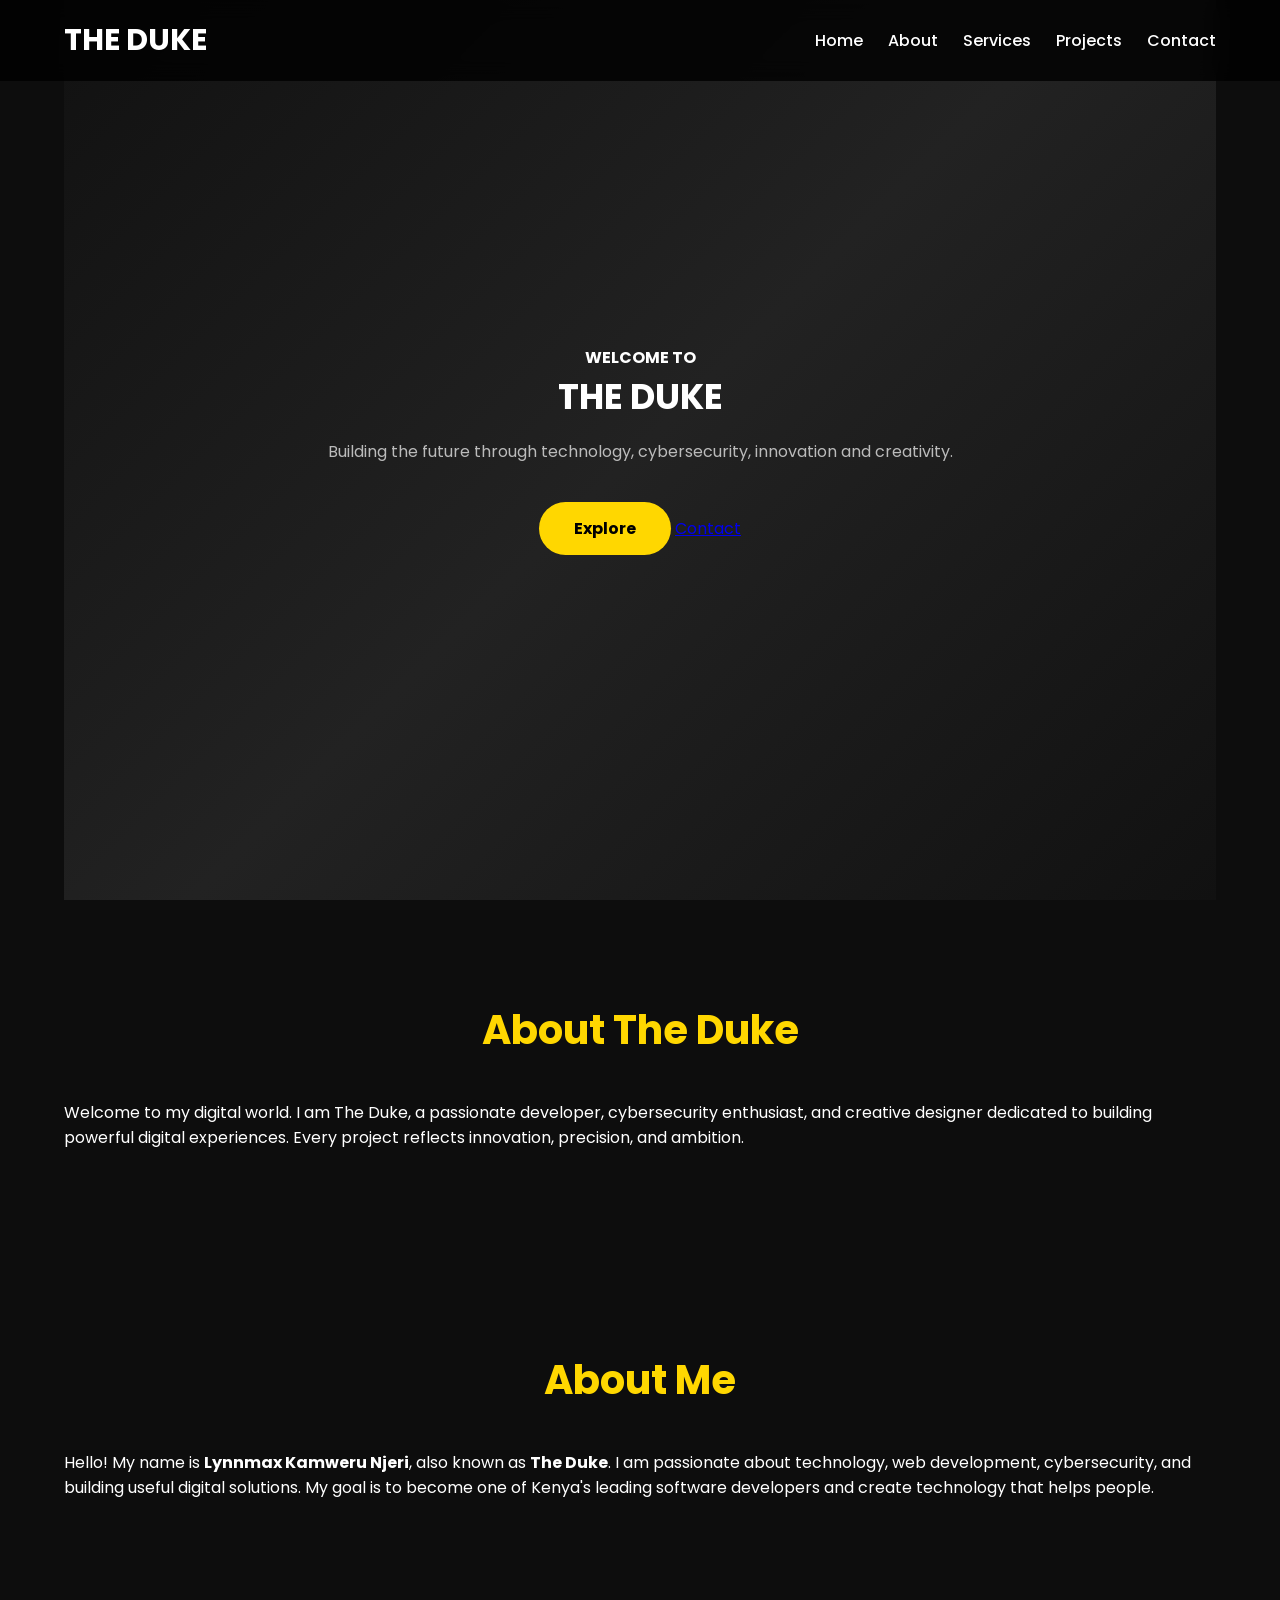
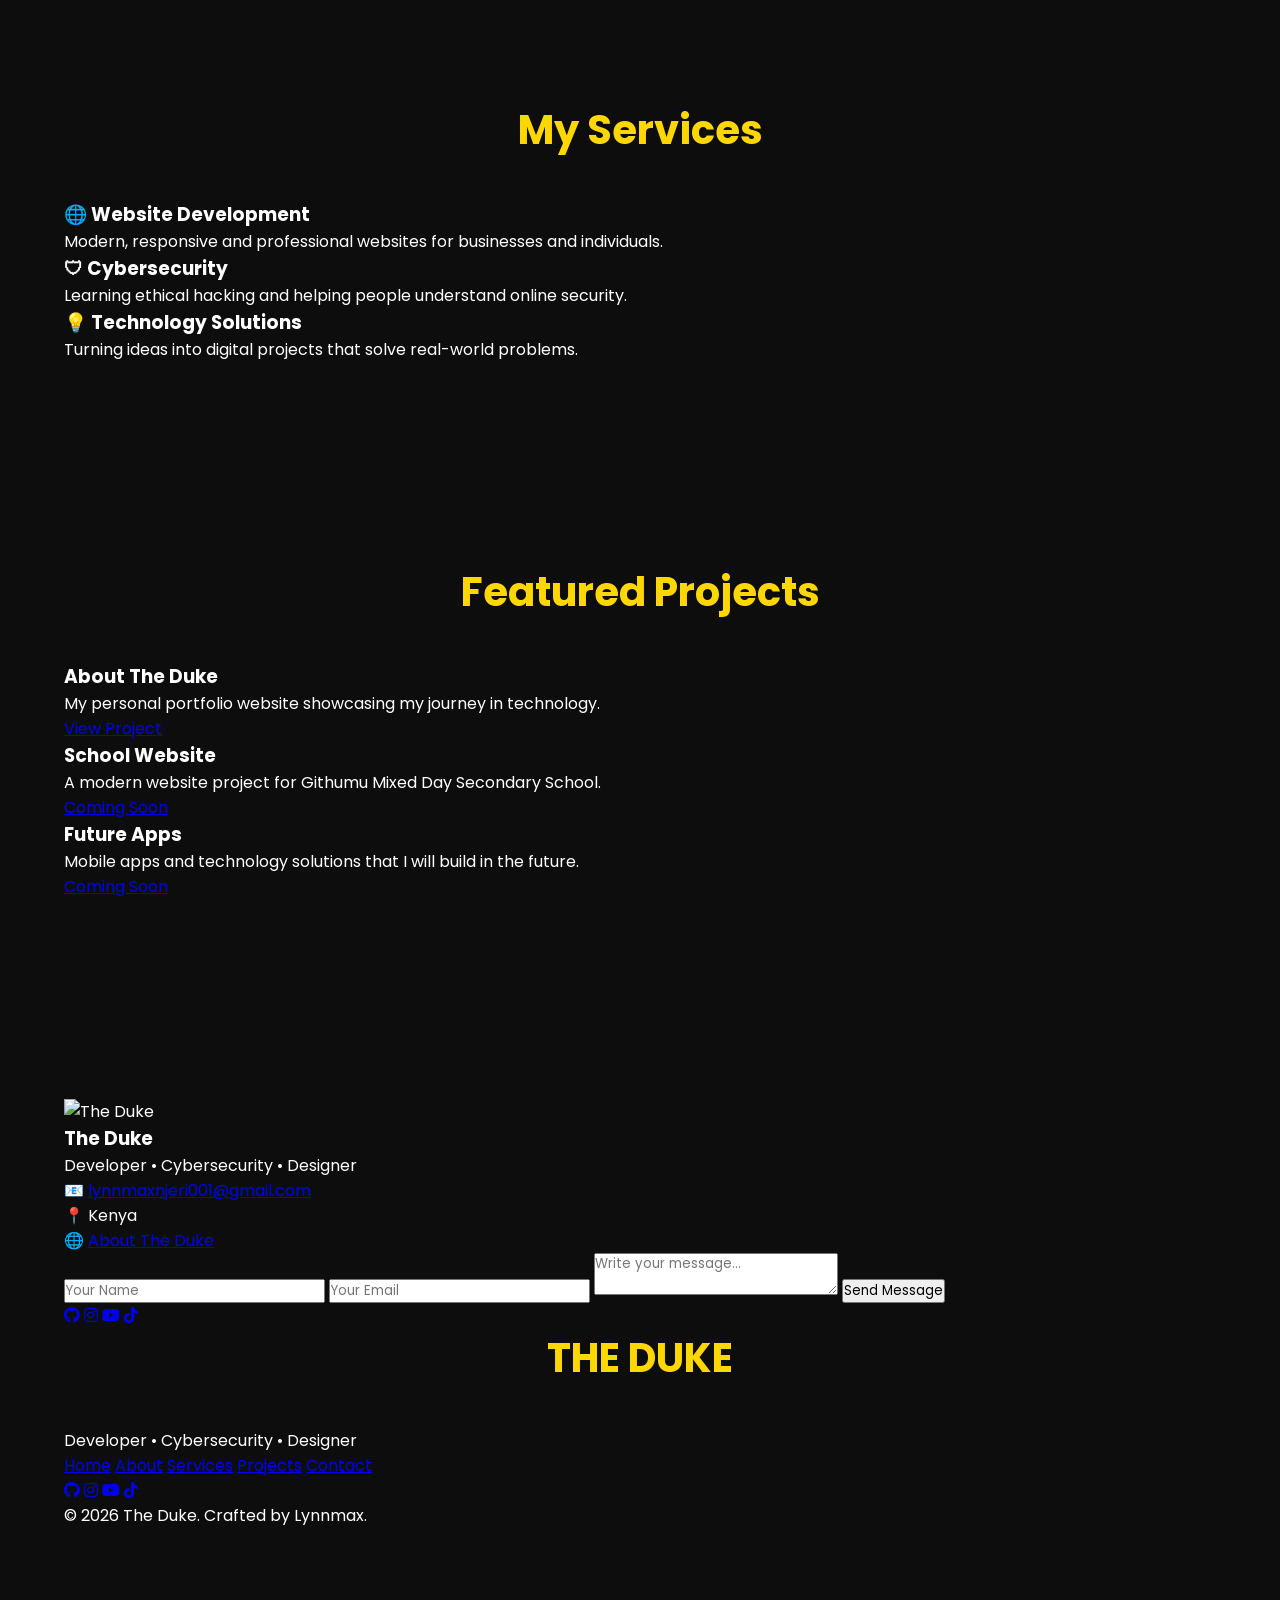
==== commit 1fa221b7: "Add files via upload" ====
--- a/index.html
+++ b/index.html
@@ -1,230 +1,221 @@
 <!DOCTYPE html>
 <html lang="en">
 <head>
-<meta charset="UTF-8">
-<meta name="viewport" content="width=device-width, initial-scale=1.0">
-
-<title>About The Duke | Lynnmax Kamweru Njeri</title>
-
-<link rel="stylesheet" href="style.css">
-
-<link rel="preconnect" href="https://fonts.googleapis.com">
-<link href="https://fonts.googleapis.com/css2?family=Poppins:wght@300;400;600;700&display=swap" rel="stylesheet">
-
+    <meta charset="UTF-8">
+    <meta name="viewport" content="width=device-width, initial-scale=1.0">
+
+    <title>The Duke | Official Website</title>
+
+    <link rel="stylesheet" href="style.css">
+    
+    <link rel="icon" type="image/png" href="favicon.png">
+
+    <link href="https://fonts.googleapis.com/css2?family=Poppins:wght@300;400;600;700;800&display=swap" rel="stylesheet">
+    
+    <link rel="stylesheet" href="https://cdnjs.cloudflare.com/ajax/libs/font-awesome/6.6.0/css/all.min.css">
 </head>
+
+
 <body>
 
+
+
 <header>
 
-<nav>
-
-<h2 class="logo">THE DUKE</h2>
-
-<ul>
-
-<li><a href="#home">Home</a></li>
-
-<li><a href="#about">About</a></li>
-
-<li><a href="#gallery">Gallery</a></li>
-
-<li><a href="#skills">Skills</a></li>
-
-<li><a href="#goals">Goals</a></li>
-
-</ul>
-
-</nav>
-
+    <nav class="navbar">
+
+        <h2 class="logo">THE DUKE</h2>
+
+        <ul class="nav-links">
+
+            <li><a href="#">Home</a></li>
+
+            <li><a href="#">About</a></li>
+
+            <li><a href="#">Services</a></li>
+
+            <li><a href="#">Projects</a></li>
+
+            <li><a href="#">Contact</a></li>
+
+        </ul>
+
+    </nav>
+<div class="neon-frame"></div>
 </header>
 
-<section class="hero" id="home">
-
-<div class="hero-content">
-
-<div class="profile">
-    <img src="photo1.jpg" alt="Lynnmax Kamweru Njeri">
+<section class="hero">
+
+    <div class="hero-card">
+
+        <h4>WELCOME TO</h4>
+
+        <h1>THE DUKE</h1>
+
+        <h2 id="typing"></h2>
+
+        <p>
+            Building the future through technology, cybersecurity, innovation and creativity.
+        </p>
+
+        <div class="hero-buttons">
+
+            <a href="#" class="btn">Explore</a>
+
+            <a href="#" class="btn2">Contact</a>
+
+        </div>
+
+    </div>
+
+</section>
+<section class="about" id="about">
+    <div class="about-container">
+        <h2>About The Duke</h2>
+        <p>
+            Welcome to my digital world. I am The Duke, a passionate developer,
+            cybersecurity enthusiast, and creative designer dedicated to building
+            powerful digital experiences. Every project reflects innovation,
+            precision, and ambition.
+        </p>
+    </div>
+</section>
+
+<section id="about" class="about">
+
+    <div class="about-container">
+
+        <h2>About Me</h2>
+
+        <p>
+            Hello! My name is <strong>Lynnmax Kamweru Njeri</strong>, also known as
+            <strong>The Duke</strong>.
+
+            I am passionate about technology, web development, cybersecurity, and building useful digital solutions.
+
+            My goal is to become one of Kenya's leading software developers and create technology that helps people.
+        </p>
+
+    </div>
+
+</section>
+<section id="services" class="services">
+
+    <h2>My Services</h2>
+
+    <div class="service-grid">
+
+        <div class="service-card">
+            <h3>🌐 Website Development</h3>
+            <p>Modern, responsive and professional websites for businesses and individuals.</p>
+        </div>
+
+        <div class="service-card">
+            <h3>🛡 Cybersecurity</h3>
+            <p>Learning ethical hacking and helping people understand online security.</p>
+        </div>
+
+        <div class="service-card">
+            <h3>💡 Technology Solutions</h3>
+            <p>Turning ideas into digital projects that solve real-world problems.</p>
+        </div>
+
+    </div>
+
+</section>
+<section id="projects" class="projects">
+
+    <h2>Featured Projects</h2>
+
+    <div class="project-grid">
+
+        <div class="project-card">
+            <h3>About The Duke</h3>
+            <p>My personal portfolio website showcasing my journey in technology.</p>
+            <a href="#" class="project-btn">View Project</a>
+        </div>
+
+        <div class="project-card">
+            <h3>School Website</h3>
+            <p>A modern website project for Githumu Mixed Day Secondary School.</p>
+            <a href="#" class="project-btn">Coming Soon</a>
+        </div>
+
+        <div class="project-card">
+            <h3>Future Apps</h3>
+            <p>Mobile apps and technology solutions that I will build in the future.</p>
+            <a href="#" class="project-btn">Coming Soon</a>
+        </div>
+
+    </div>
+
+</section>
+
+
+<section class="contact" id="contact">
+<div class="contact-info">
+
+    <img src="profile.jpg" alt="The Duke">
+
+    <h3>The Duke</h3>
+    <p>Developer • Cybersecurity • Designer</p>
+
+    <div class="info">
+        <p>📧 <a href="mailto:lynnmaxnjeri001@gmail.com">lynnmaxnjeri001@gmail.com</a></p>
+        <p>📍 Kenya</p>
+        <p>🌐 <a href="https://lynnmaxnjeri001-code.github.io/About-the-Duke/">
+            About The Duke
+        </a></p>
+    </div>
+
 </div>
-
-<div class="hero-text">
-    <h1>Hello, I'm</h1>
-    <h2>Lynnmax Kamweru Njeri</h2>
-    <h3><span id="typing"></span></h3>
-
-    <p>
-        Welcome to my official website, where I share my journey in technology, web development, cybersecurity, and entrepreneurship.
-    </p>
-
-    <a href="#about" class="btn">Explore</a>
-
+    <form class="contact-form">
+    <input type="text" placeholder="Your Name" required>
+
+    <input type="email" placeholder="Your Email" required>
+
+    <textarea placeholder="Write your message..." required></textarea>
+
+    <button type="submit">Send Message</button>
+</form>
+
+    <div class="social-icons">
+        <a href="#"><i class="fab fa-github"></i></a>
+        <a href="#"><i class="fab fa-instagram"></i></a>
+        <a href="#"><i class="fab fa-youtube"></i></a>
+        <a href="#"><i class="fab fa-tiktok"></i></a>
+    </div>
 </div>
-
-</div>
-
-</section>
-
-<section id="about" class="about">
-
-<h2>About Me</h2>
-
-<div class="about-card">
-
-<p>
-
-My name is <strong>Lynnmax Kamweru Njeri</strong>.
-
-My nickname is
-<strong>The Duke</strong>.
-
-I love technology, web development, cybersecurity and building websites.
-
-Every day I work towards becoming one of the best young developers in Kenya.
-
-</p>
-
-</div>
-
-</section>
-<h2>Build Your Dream Website Today</h2>
-
-<p>
-Professional websites for students, businesses, schools and personal brands.
-</p>
-
-<a href="#services" class="btn">View Services</a>
-<a href="#contact" class="btn">Hire Me</a>
-</section>
-    <section>
-
-<h2>Why Choose The Duke?</h2>
-
-<div class="cards">
-
-<div class="card">
-<h3>⚡ Fast Delivery</h3>
-</div>
-
-<div class="card">
-<h3>💎 Modern Design</h3>
-</div>
-
-<div class="card">
-<h3>📱 Mobile Friendly</h3>
-</div>
-
-<div class="card">
-<h3>🔒 Security Focused</h3>
-</div>
-
-</div>
-
-</section>
-
-<section id="gallery">
-
-<h2>Photo Gallery</h2>
-
-<div class="gallery">
-
-<img src="photo1.jpg" alt="">
-<img src="photo2.jpg" alt="">
-<img src="photo3.jpg" alt="">
-
-</div>
-
-</section>
-
-<section id="skills">
-
-<h2>My Skills</h2>
-
-<div class="cards">
-
-<div class="card">
-<h3>Web Development</h3>
-<p>Creating modern websites using HTML, CSS and JavaScript.</p>
-</div>
-
-<div class="card">
-<h3>Cybersecurity</h3>
-<p>Learning ethical hacking and digital security.</p>
-</div>
-
-<div class="card">
-<h3>Problem Solving</h3>
-<p>I enjoy solving real-world problems using technology.</p>
-</div>
-
-</div>
-
-</section>
-
-<section id="goals">
-
-<h2>My Goals</h2>
-
-<ul class="goals">
-
-<li>✔ Become a Cybersecurity Expert</li>
-
-<li>✔ Build Successful Websites</li>
-
-<li>✔ Create Amazing Apps</li>
-
-<li>✔ Inspire Young Developers</li>
-
-<li>✔ Build Businesses Through Technology</li>
-
-</ul>
-
-</section>
-<section id="contact">
-
-<h2>Contact Me</h2>
-
-<div class="about-card">
-
-<h3>The Duke</h3>
-
-<p>Email: lynnmaxnjeri001@gmail.com</p>
-
-<p>Phone: +254 724 704 053</p>
-
-<p>Location: Kenya</p>
-
-<a class="btn" href="mailto: lynnmaxnjeri001@gmail.com">Email Me</a>
-
-</div>
-
-</section>
-
-<footer>
-
-<h2>THE DUKE</h2>
-
-<p>
-Designed by Lynnmax Kamweru Njeri
-</p>
-
-<p>
-© 2026 All Rights Reserved.
-</p>
-
+<script src="script.js"></script>
+
+<footer class="footer">
+    <div class="footer-content">
+        <h2>THE DUKE</h2>
+        <p>Developer • Cybersecurity • Designer</p>
+
+        <div class="footer-links">
+            <a href="#">Home</a>
+            <a href="#about">About</a>
+            <a href="#services">Services</a>
+            <a href="#projects">Projects</a>
+            <a href="#contact">Contact</a>
+        </div>
+
+        <div class="footer-social">
+            <a href="#"><i class="fab fa-github"></i></a>
+            <a href="#"><i class="fab fa-instagram"></i></a>
+            <a href="#"><i class="fab fa-youtube"></i></a>
+            <a href="#"><i class="fab fa-tiktok"></i></a>
+        </div>
+
+        <p class="copyright">
+            © 2026 The Duke. Crafted by Lynnmax.
+        </p>
+    </div>
 </footer>
 
-<div id="progressBar"></div>
-
-<div id="loader">
-    <h1>THE DUKE</h1>
-</div>
-
-<div class="visitor-counter">
-    👑 Visitors: <span id="visitorCount">0</span>
-</div>
-
-<button id="topBtn">⬆</button>
-
 <script src="script.js"></script>
-
 </body>
-</html>
+</body>
+
+</html>
--- a/style.css
+++ b/style.css
@@ -37,9 +37,9 @@
 }
 
 .logo{
-    color:gold;
     font-size:30px;
     font-weight:700;
+    animation: rainbowGlow 8s linear infinite;
 }
 
 nav ul{
@@ -80,8 +80,8 @@
 
 .hero h2{
     font-size:55px;
-    color:gold;
     margin:15px 0;
+    animation: rainbowGlow 8s linear infinite;
 }
 
 .hero h3{
@@ -137,6 +137,9 @@
     border:1px solid #333;
     line-height:2;
     box-shadow:0 0 25px rgba(255,215,0,.15);
+    border:2px solid red;
+animation:rgbBorder 5s linear infinite;
+    .goals li{
 }
 
 /* Gallery */
@@ -176,6 +179,9 @@
     text-align:center;
     transition:.4s;
     border:1px solid #333;
+    animation:borderLoop 6s linear infinite;
+    border:2px solid red;
+animation:rgbBorder 5s linear infinite;
 }
 
 .card:hover{
@@ -365,8 +371,8 @@
 height:300px;
 object-fit:cover;
 border-radius:50%;
-border:6px solid gold;
-box-shadow:0 0 40px gold;
+border:6px solid red;
+animation:rgbBorder 5s linear infinite;
 transition:.4s;
 }
 
@@ -391,4 +397,199 @@
     object-fit: cover;
     display: block;
     margin: 0 auto;
-}+}
+/* Cinematic Intro */
+
+.intro{
+
+text-align:center;
+
+animation:zoomIn 1.5s ease;
+
+}
+
+.crown{
+
+font-size:80px;
+
+animation:floatCrown 2s infinite;
+
+}
+
+.intro h1{
+
+font-size:65px;
+
+color:gold;
+
+letter-spacing:6px;
+
+margin:15px 0;
+
+text-shadow:0 0 25px gold;
+
+}
+
+.intro h3{
+
+color:white;
+
+font-weight:300;
+
+margin:10px 0;
+
+}
+
+.loading-bar{
+
+width:320px;
+
+height:10px;
+
+background:#222;
+
+border-radius:20px;
+
+margin:35px auto;
+
+overflow:hidden;
+
+}
+
+.loading-fill{
+
+height:100%;
+
+width:0%;
+
+background:gold;
+
+animation:loading 2s forwards;
+
+}
+
+@keyframes loading{
+
+0%{width:0%;}
+
+100%{width:100%;}
+
+}
+
+@keyframes zoomIn{
+
+0%{
+
+transform:scale(.6);
+
+opacity:0;
+
+}
+
+100%{
+
+transform:scale(1);
+
+opacity:1;
+
+}
+
+}
+
+@keyframes floatCrown{
+
+0%,100%{
+
+transform:translateY(0);
+
+}
+
+50%{
+
+transform:translateY(-15px);
+
+}
+
+}
+@keyframes rainbowGlow {
+    0% {
+        color: #FFD700;
+        text-shadow: 0 0 20px #FFD700;
+    }
+    20% {
+        color: #ff3b3b;
+        text-shadow: 0 0 20px #ff3b3b;
+    }
+    40% {
+        color: #00ff88;
+        text-shadow: 0 0 20px #00ff88;
+    }
+    60% {
+        color: #00bfff;
+        text-shadow: 0 0 20px #00bfff;
+    }
+    80% {
+        color: #b026ff;
+        text-shadow: 0 0 20px #b026ff;
+    }
+    100% {
+        color: #FFD700;
+        text-shadow: 0 0 20px #FFD700;
+    }
+}
+@keyframes borderLoop{
+    0%{
+        border-color:#FFD700;
+        box-shadow:0 0 20px #FFD700;
+    }
+
+    25%{
+        border-color:#ff3b3b;
+        box-shadow:0 0 20px #ff3b3b;
+    }
+
+    50%{
+        border-color:#00ff88;
+        box-shadow:0 0 20px #00ff88;
+    }
+
+    75%{
+        border-color:#00bfff;
+        box-shadow:0 0 20px #00bfff;
+    }
+
+    100%{
+        border-color:#FFD700;
+        box-shadow:0 0 20px #FFD700;
+    }
+}
+    @keyframes rgbBorder{
+    0%{
+        border-color:#ff0000;
+        box-shadow:0 0 20px #ff0000;
+    }
+    16%{
+        border-color:#ff8800;
+        box-shadow:0 0 20px #ff8800;
+    }
+    33%{
+        border-color:#ffff00;
+        box-shadow:0 0 20px #ffff00;
+    }
+    50%{
+        border-color:#00ff00;
+        box-shadow:0 0 20px #00ff00;
+    }
+    66%{
+        border-color:#00ffff;
+        box-shadow:0 0 20px #00ffff;
+    }
+    83%{
+        border-color:#0000ff;
+        box-shadow:0 0 20px #0000ff;
+    }
+    100%{
+        border-color:#ff00ff;
+        box-shadow:0 0 20px #ff00ff;
+    }
+    }
